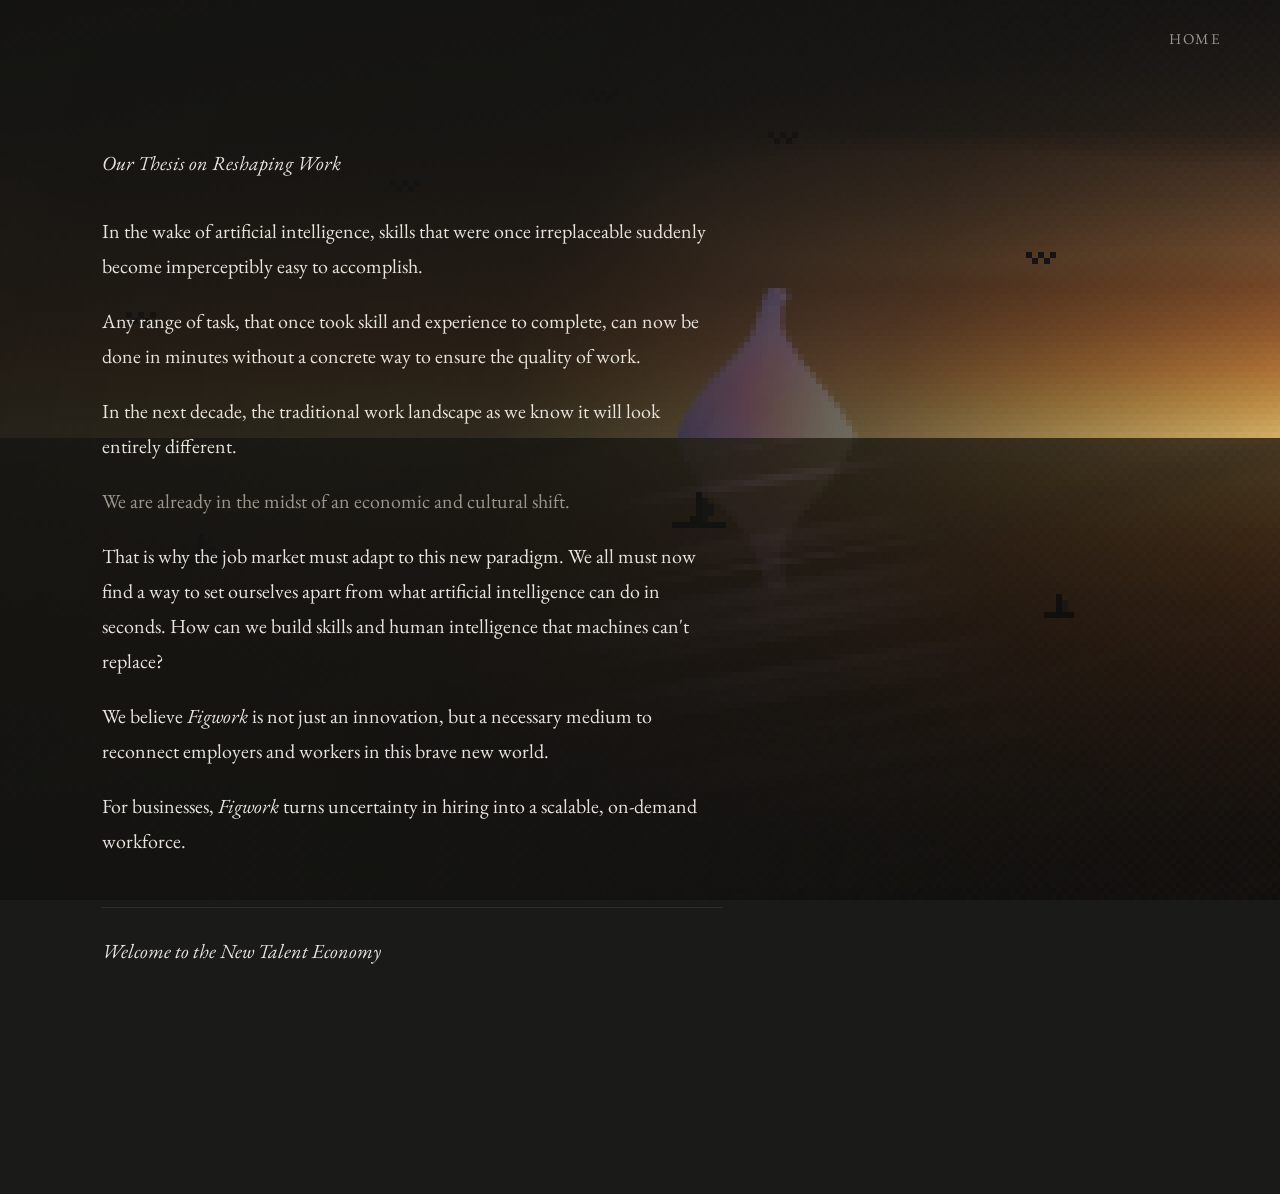
==== thesis.html @ 1a7932c8 "Figwork.info — landing page with pixel sunset, text decode animation, thesis page, Railway deploy" ====
<!DOCTYPE html>
<html lang="en">
<head>
  <meta charset="UTF-8" />
  <meta name="viewport" content="width=device-width, initial-scale=1.0, maximum-scale=5" />
  <title>Our Thesis — Figwork</title>
  <meta name="description" content="Our thesis on reshaping work in the age of artificial intelligence. Welcome to the New Talent Economy." />

  <!-- Open Graph -->
  <meta property="og:title" content="Our Thesis on Reshaping Work — Figwork" />
  <meta property="og:description" content="In the wake of AI, the job market must adapt. Figwork reconnects employers and workers in a brave new world." />
  <meta property="og:type" content="website" />
  <meta property="og:url" content="https://figwork.ai/thesis" />
  <meta property="og:image" content="https://figwork.ai/og-image.png" />

  <!-- Twitter Card -->
  <meta name="twitter:card" content="summary_large_image" />
  <meta name="twitter:title" content="Our Thesis on Reshaping Work — Figwork" />
  <meta name="twitter:description" content="In the wake of AI, the job market must adapt. Welcome to the New Talent Economy." />
  <meta name="twitter:image" content="https://figwork.ai/og-image.png" />

  <!-- Favicon -->
  <link rel="icon" type="image/png" href="iconfigwork.png" />
  <link rel="apple-touch-icon" href="iconfigwork.png" />

  <!-- Theme color for mobile browsers -->
  <meta name="theme-color" content="#1a1a18" />

  <!-- Preconnect for fonts -->
  <link rel="preconnect" href="https://fonts.googleapis.com" />
  <link rel="preconnect" href="https://fonts.gstatic.com" crossorigin />
  <link href="https://fonts.googleapis.com/css2?family=EB+Garamond:ital,wght@0,400;0,500;1,400;1,500&display=swap" rel="stylesheet" />
  <link rel="stylesheet" href="style.css" />
</head>
<body class="thesis-page">

  <canvas id="sunsetCanvas" aria-hidden="true"></canvas>
  <div class="overlay" aria-hidden="true"></div>

  <!-- Top-right nav back to home -->
  <nav class="top-nav" role="navigation" aria-label="Main navigation">
    <a href="index.html" class="nav-link">Home</a>
  </nav>

  <main>
    <section class="thesis-section">
      <div class="content-card">
        <h1 class="thesis-heading">Our Thesis on Reshaping Work</h1>

        <p class="thesis-text">In the wake of artificial intelligence, skills that were once irreplaceable suddenly become imperceptibly easy to accomplish.</p>

        <p class="thesis-text">Any range of task, that once took skill and experience to complete, can now be done in minutes without a concrete way to ensure the quality of work.</p>

        <p class="thesis-text">In the next decade, the traditional work landscape as we know it will look entirely different.</p>

        <p class="thesis-text dim">We are already in the midst of an economic and cultural shift.</p>

        <p class="thesis-text">That is why the job market must adapt to this new paradigm. We all must now find a way to set ourselves apart from what artificial intelligence can do in seconds. How can we build skills and human intelligence that machines can't replace?</p>

        <p class="thesis-text">We believe <em>Figwork</em> is not just an innovation, but a necessary medium to reconnect employers and workers in this brave new world.</p>

        <p class="thesis-text">For businesses, <em>Figwork</em> turns uncertainty in hiring into a scalable, on-demand workforce.</p>

        <h2 class="thesis-heading closing">Welcome to the New Talent Economy</h2>
      </div>
    </section>
  </main>

  <footer></footer>

  <script src="script.js"></script>
</body>
</html>
---- style.css ----
*, *::before, *::after {
  margin: 0;
  padding: 0;
  box-sizing: border-box;
}

:root {
  --bg: #1a1a18;
  --text: #e8e4dc;
  --dim: #9a968c;
  --serif: 'EB Garamond', 'Georgia', serif;
}

html {
  scroll-behavior: smooth;
  -webkit-text-size-adjust: 100%;
}

body {
  font-family: var(--serif);
  background: var(--bg);
  color: var(--text);
  min-height: 100vh;
  min-height: 100dvh; /* dynamic viewport height for mobile */
  display: flex;
  flex-direction: column;
  -webkit-font-smoothing: antialiased;
  -moz-osx-font-smoothing: grayscale;
  overflow-x: hidden;
}

a { color: inherit; text-decoration: none; }
img { display: block; max-width: 100%; }

::selection {
  background: rgba(232, 228, 220, 0.2);
}

/* ---------- FULL-SCREEN SUNSET ---------- */
#sunsetCanvas {
  position: fixed;
  inset: 0;
  width: 100vw;
  height: 100vh;
  height: 100dvh;
  z-index: 0;
  pointer-events: none;
  image-rendering: pixelated;
  image-rendering: -moz-crisp-edges;
  image-rendering: -webkit-crisp-edges;
}

/* ---------- DARK OVERLAY — text readability ---------- */
.overlay {
  position: fixed;
  inset: 0;
  z-index: 1;
  pointer-events: none;
  background: linear-gradient(
    105deg,
    rgba(20, 20, 18, 0.92) 0%,
    rgba(20, 20, 18, 0.85) 35%,
    rgba(20, 20, 18, 0.5) 60%,
    rgba(20, 20, 18, 0.15) 80%,
    transparent 100%
  );
}

/* ── Thesis page: hide content until fonts load to prevent FOUT jump ── */
.thesis-page main {
  opacity: 0;
  transition: opacity 0.3s ease;
}
.thesis-page.fonts-ready main {
  opacity: 1;
}

/* ── Thesis page: stronger overlay for readability ── */
.thesis-page .overlay {
  background: linear-gradient(
    105deg,
    rgba(20, 20, 18, 0.93) 0%,
    rgba(20, 20, 18, 0.88) 40%,
    rgba(20, 20, 18, 0.6) 65%,
    rgba(20, 20, 18, 0.25) 85%,
    transparent 100%
  );
}

/* ---------- TOP NAV ---------- */
.top-nav {
  position: fixed;
  top: 0;
  right: 0;
  z-index: 10;
  padding: 28px clamp(20px, 5vw, 60px);
}

.nav-link {
  font-size: 15px;
  letter-spacing: 0.1em;
  text-transform: uppercase;
  color: var(--dim);
  border-bottom: 1px solid transparent;
  padding-bottom: 2px;
  transition: color 0.3s, border-color 0.3s;
  -webkit-tap-highlight-color: transparent;
}

.nav-link:hover,
.nav-link:active {
  color: var(--text);
  border-color: var(--text);
}

/* ---------- MAIN ---------- */
main {
  position: relative;
  z-index: 2;
  flex: 1;
  display: flex;
  align-items: center;
}

/* Content block on the left */
.content-card {
  max-width: 560px;
  width: 100%;
  margin-left: clamp(24px, 8vw, 120px);
  margin-right: 24px;
  padding: 48px 0;
}

/* ---------- THESIS PAGE LAYOUT ---------- */
.thesis-page main {
  align-items: flex-start;
}

.thesis-section {
  padding: 100px 0 120px;
  min-height: 100vh;
  min-height: 100dvh;
}

.thesis-section .content-card {
  max-width: 620px;
}

/* Unified thesis heading */
.thesis-heading {
  font-family: var(--serif);
  font-size: 20px;
  font-weight: 400;
  font-style: italic;
  line-height: 1.5;
  margin-bottom: 36px;
  color: var(--text);
}

.thesis-heading.closing {
  margin-top: 48px;
  margin-bottom: 0;
  padding-top: 28px;
  border-top: 1px solid rgba(232, 228, 220, 0.1);
}

/* All thesis body text */
.thesis-text {
  font-family: var(--serif);
  font-size: 20px;
  font-weight: 400;
  line-height: 1.75;
  margin-bottom: 20px;
  color: var(--text);
}

.thesis-text.dim {
  color: var(--dim);
}

.thesis-text em {
  font-style: italic;
}

/* ---------- TEXT (landing page) ---------- */
.text {
  font-size: 20px;
  line-height: 1.65;
  margin-bottom: 22px;
  font-weight: 400;
  letter-spacing: 0.01em;
  opacity: 0; /* starts invisible — decode animation reveals */
}

.text em {
  font-style: italic;
  font-weight: 500;
}

.text.secondary {
  color: var(--dim);
}

/* ---------- DETAILS ---------- */
.details {
  margin: 6px 0 22px;
  padding-left: 16px;
  border-left: 1px solid transparent; /* hidden until animation done */
  transition: border-color 0.5s ease;
}

.details.revealed,
.thesis-page .details {
  border-left-color: rgba(232, 228, 220, 0.12);
}

.detail {
  font-size: 20px;
  color: var(--dim);
  margin-bottom: 0;
}

/* ---------- LINK ---------- */
.link {
  display: inline-block;
  font-size: 20px;
  font-weight: 400;
  color: var(--text);
  border-bottom: 1px solid transparent; /* hidden until animation done */
  padding-bottom: 1px;
  transition: border-color 0.5s ease;
  opacity: 0;
  -webkit-tap-highlight-color: transparent;
}

.link.revealed {
  border-bottom-color: rgba(232, 228, 220, 0.3);
}

.link.revealed:hover,
.link.revealed:active {
  border-bottom-color: var(--text);
}

/* ---------- CHAR SPANS ---------- */
.ch {
  /* no display:inline-block — prevents layout differences */
}

/* ---------- WAITLIST ---------- */
.waitlist-wrap {
  margin-top: 28px;
  opacity: 0;
  transition: opacity 0.5s ease;
}

.waitlist-wrap.visible {
  opacity: 1;
}

.waitlist-form {
  display: flex;
  gap: 10px;
  max-width: 360px;
}

.waitlist-input {
  flex: 1;
  min-width: 0; /* prevent flex overflow on mobile */
  padding: 10px 14px;
  background: rgba(255, 255, 255, 0.05);
  border: 1px solid rgba(255, 255, 255, 0.1);
  border-radius: 0; /* remove iOS default rounding */
  color: var(--text);
  font-size: 16px; /* ≥16px prevents iOS auto-zoom */
  font-family: var(--serif);
  outline: none;
  transition: border-color 0.3s;
  -webkit-appearance: none;
  appearance: none;
}

.waitlist-input::placeholder {
  color: var(--dim);
}

.waitlist-input:focus {
  border-color: rgba(255, 255, 255, 0.25);
}

.waitlist-btn {
  padding: 10px 20px;
  background: transparent;
  border: 1px solid rgba(255, 255, 255, 0.1);
  border-radius: 0;
  color: var(--text);
  font-size: 16px;
  font-family: var(--serif);
  cursor: pointer;
  transition: border-color 0.3s;
  white-space: nowrap;
  -webkit-tap-highlight-color: transparent;
  -webkit-appearance: none;
  appearance: none;
}

.waitlist-btn:hover,
.waitlist-btn:active {
  border-color: rgba(255, 255, 255, 0.3);
}

.waitlist-success {
  display: none;
  font-size: 18px;
  color: var(--dim);
  font-style: italic;
}

.waitlist-success.show {
  display: block;
}

/* ---------- FOOTER ---------- */
footer {
  position: relative;
  z-index: 2;
  display: flex;
  justify-content: center;
  padding: 24px 0 36px;
}

/* ============================================
   RESPONSIVE — Tablets (≤ 900px)
   ============================================ */
@media (max-width: 900px) {
  .content-card {
    max-width: 480px;
  }
  .thesis-section .content-card {
    max-width: 520px;
  }
}

/* ============================================
   RESPONSIVE — Mobile (≤ 600px)
   ============================================ */
@media (max-width: 600px) {
  .top-nav {
    padding: 16px 20px;
  }

  .nav-link {
    font-size: 13px;
  }

  main {
    align-items: flex-start;
  }

  .content-card {
    margin-left: 20px;
    margin-right: 20px;
    padding: 80px 0 36px; /* top padding to clear fixed nav */
    max-width: 100%;
  }

  .thesis-section {
    padding: 80px 0 60px;
  }

  .thesis-section .content-card {
    max-width: 100%;
    padding-top: 0;
  }

  .text,
  .detail,
  .link,
  .thesis-text,
  .thesis-heading {
    font-size: 17px;
  }

  .thesis-heading.closing {
    margin-top: 32px;
    padding-top: 20px;
  }

  .thesis-text {
    line-height: 1.65;
    margin-bottom: 16px;
  }

  .thesis-heading {
    margin-bottom: 24px;
  }

  .text {
    line-height: 1.6;
    margin-bottom: 18px;
  }

  .details {
    margin: 4px 0 18px;
    padding-left: 12px;
  }

  .waitlist-form {
    flex-direction: column;
    max-width: 100%;
  }

  .waitlist-btn {
    padding: 12px 20px;
  }

  .waitlist-input {
    padding: 12px 14px;
  }

  /* On mobile, overlay is more uniform for readability */
  .overlay {
    background: linear-gradient(
      180deg,
      rgba(20, 20, 18, 0.92) 0%,
      rgba(20, 20, 18, 0.8) 40%,
      rgba(20, 20, 18, 0.55) 70%,
      rgba(20, 20, 18, 0.3) 100%
    );
  }

  .thesis-page .overlay {
    background: linear-gradient(
      180deg,
      rgba(20, 20, 18, 0.93) 0%,
      rgba(20, 20, 18, 0.85) 40%,
      rgba(20, 20, 18, 0.6) 70%,
      rgba(20, 20, 18, 0.35) 100%
    );
  }
}

/* ============================================
   RESPONSIVE — Small phones (≤ 380px)
   ============================================ */
@media (max-width: 380px) {
  .content-card {
    margin-left: 16px;
    margin-right: 16px;
  }

  .text,
  .detail,
  .link,
  .thesis-text,
  .thesis-heading {
    font-size: 16px;
  }
}

/* ============================================
   PREFERS REDUCED MOTION
   ============================================ */
@media (prefers-reduced-motion: reduce) {
  html { scroll-behavior: auto; }
  #sunsetCanvas { display: none; }
  .overlay {
    background: rgba(20, 20, 18, 0.95);
  }
  .text,
  .link {
    opacity: 1 !important;
  }
  .waitlist-wrap {
    opacity: 1 !important;
  }
}
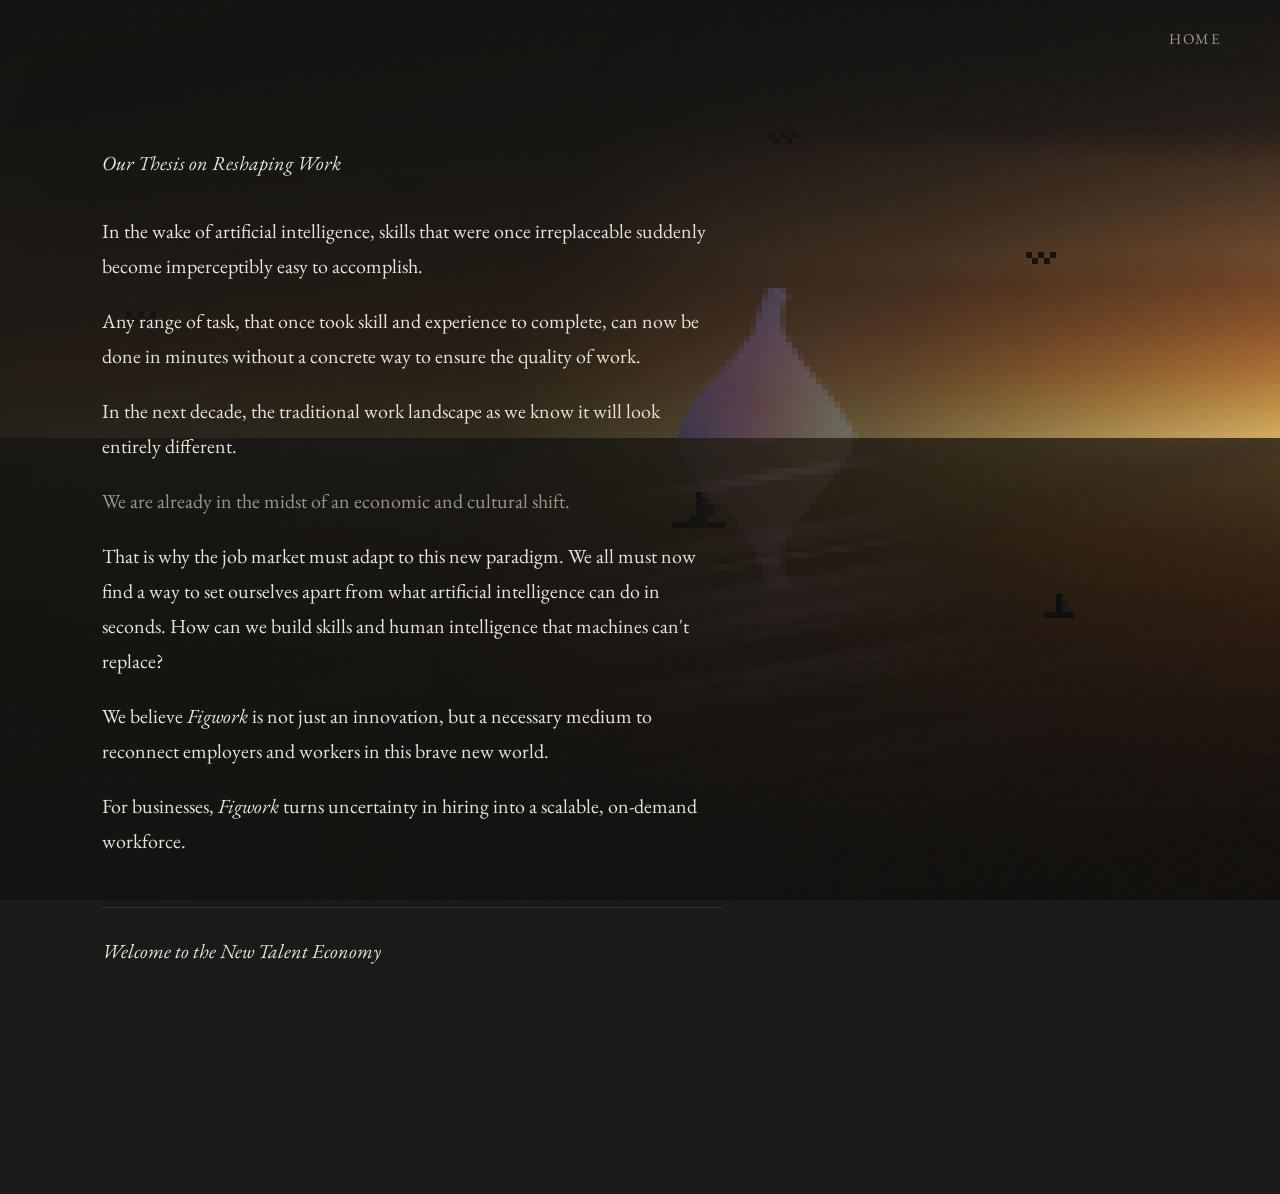
==== commit f160d81b: "Update domain to figwork.info" ====
--- a/thesis.html
+++ b/thesis.html
@@ -10,14 +10,14 @@
   <meta property="og:title" content="Our Thesis on Reshaping Work — Figwork" />
   <meta property="og:description" content="In the wake of AI, the job market must adapt. Figwork reconnects employers and workers in a brave new world." />
   <meta property="og:type" content="website" />
-  <meta property="og:url" content="https://figwork.ai/thesis" />
-  <meta property="og:image" content="https://figwork.ai/og-image.png" />
+  <meta property="og:url" content="https://figwork.info/thesis" />
+  <meta property="og:image" content="https://figwork.info/og-image.png" />
 
   <!-- Twitter Card -->
   <meta name="twitter:card" content="summary_large_image" />
   <meta name="twitter:title" content="Our Thesis on Reshaping Work — Figwork" />
   <meta name="twitter:description" content="In the wake of AI, the job market must adapt. Welcome to the New Talent Economy." />
-  <meta name="twitter:image" content="https://figwork.ai/og-image.png" />
+  <meta name="twitter:image" content="https://figwork.info/og-image.png" />
 
   <!-- Favicon -->
   <link rel="icon" type="image/png" href="iconfigwork.png" />
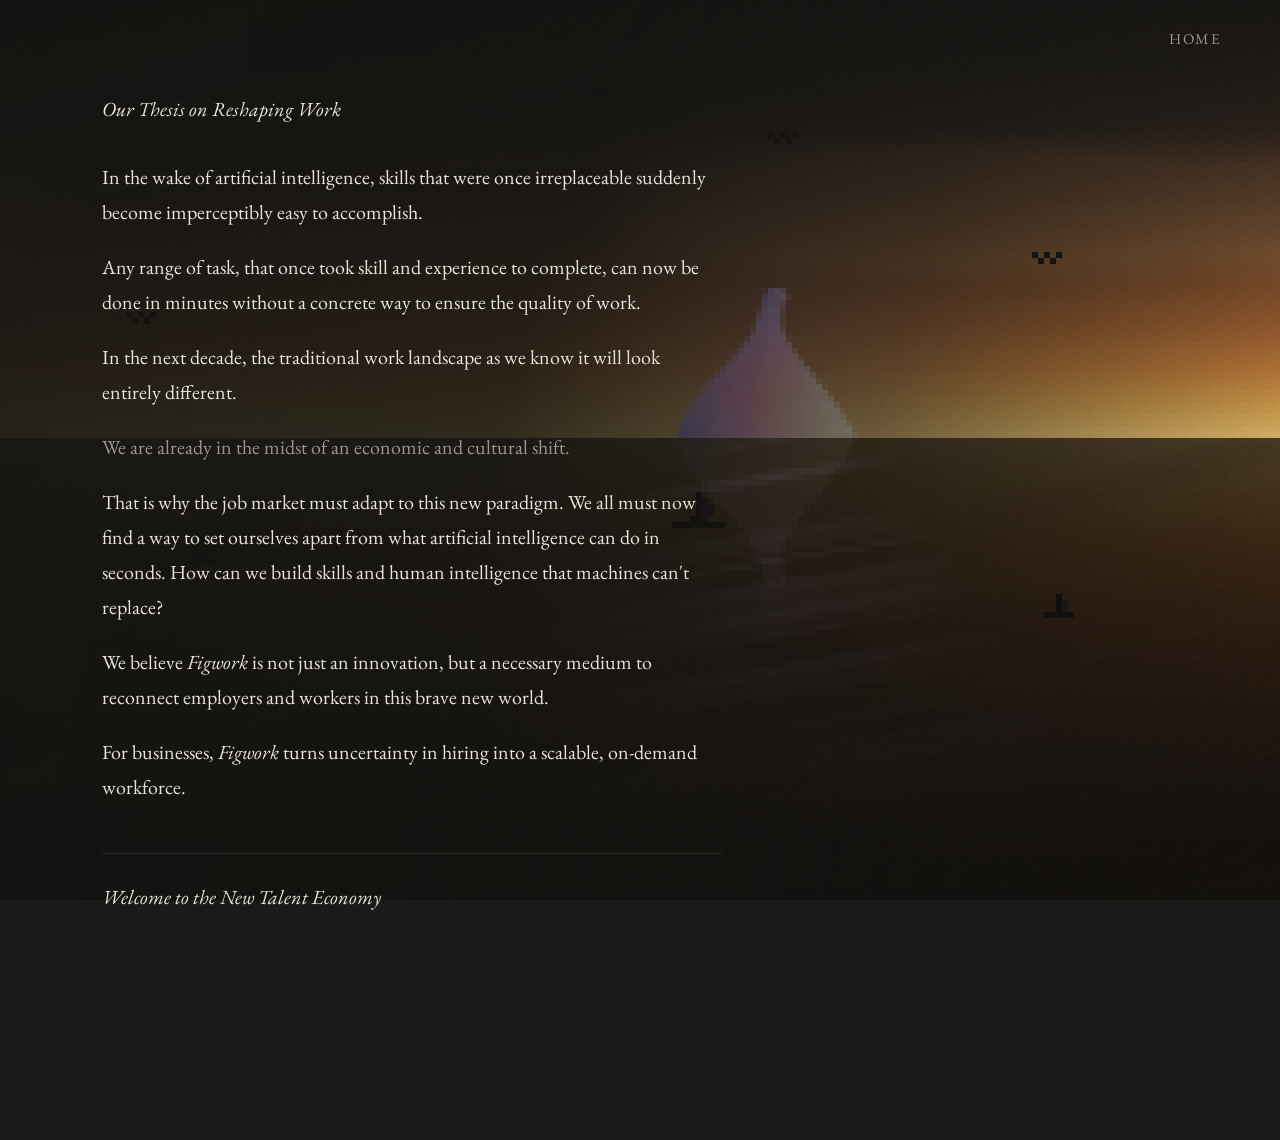
==== commit f19116b7: "Fix caching — HTML no-cache, CSS/JS 60s + version busting" ====
--- a/thesis.html
+++ b/thesis.html
@@ -30,7 +30,7 @@
   <link rel="preconnect" href="https://fonts.googleapis.com" />
   <link rel="preconnect" href="https://fonts.gstatic.com" crossorigin />
   <link href="https://fonts.googleapis.com/css2?family=EB+Garamond:ital,wght@0,400;0,500;1,400;1,500&display=swap" rel="stylesheet" />
-  <link rel="stylesheet" href="style.css" />
+  <link rel="stylesheet" href="style.css?v=2" />
 </head>
 <body class="thesis-page">
 
@@ -68,6 +68,6 @@
 
   <footer></footer>
 
-  <script src="script.js"></script>
+  <script src="script.js?v=2"></script>
 </body>
 </html>
--- a/style.css
+++ b/style.css
@@ -43,6 +43,7 @@
   width: 100vw;
   height: 100vh;
   height: 100dvh;
+  will-change: transform;  /* GPU layer — keeps scroll smooth */
   z-index: 0;
   pointer-events: none;
   image-rendering: pixelated;
@@ -120,6 +121,7 @@
   flex: 1;
   display: flex;
   align-items: center;
+  margin-top: -6vh; /* nudge content above the horizon line */
 }
 
 /* Content block on the left */
@@ -358,8 +360,8 @@
   }
 
   .content-card {
-    margin-left: 20px;
-    margin-right: 20px;
+    margin-left: 28px;
+    margin-right: 28px;
     padding: 80px 0 36px; /* top padding to clear fixed nav */
     max-width: 100%;
   }
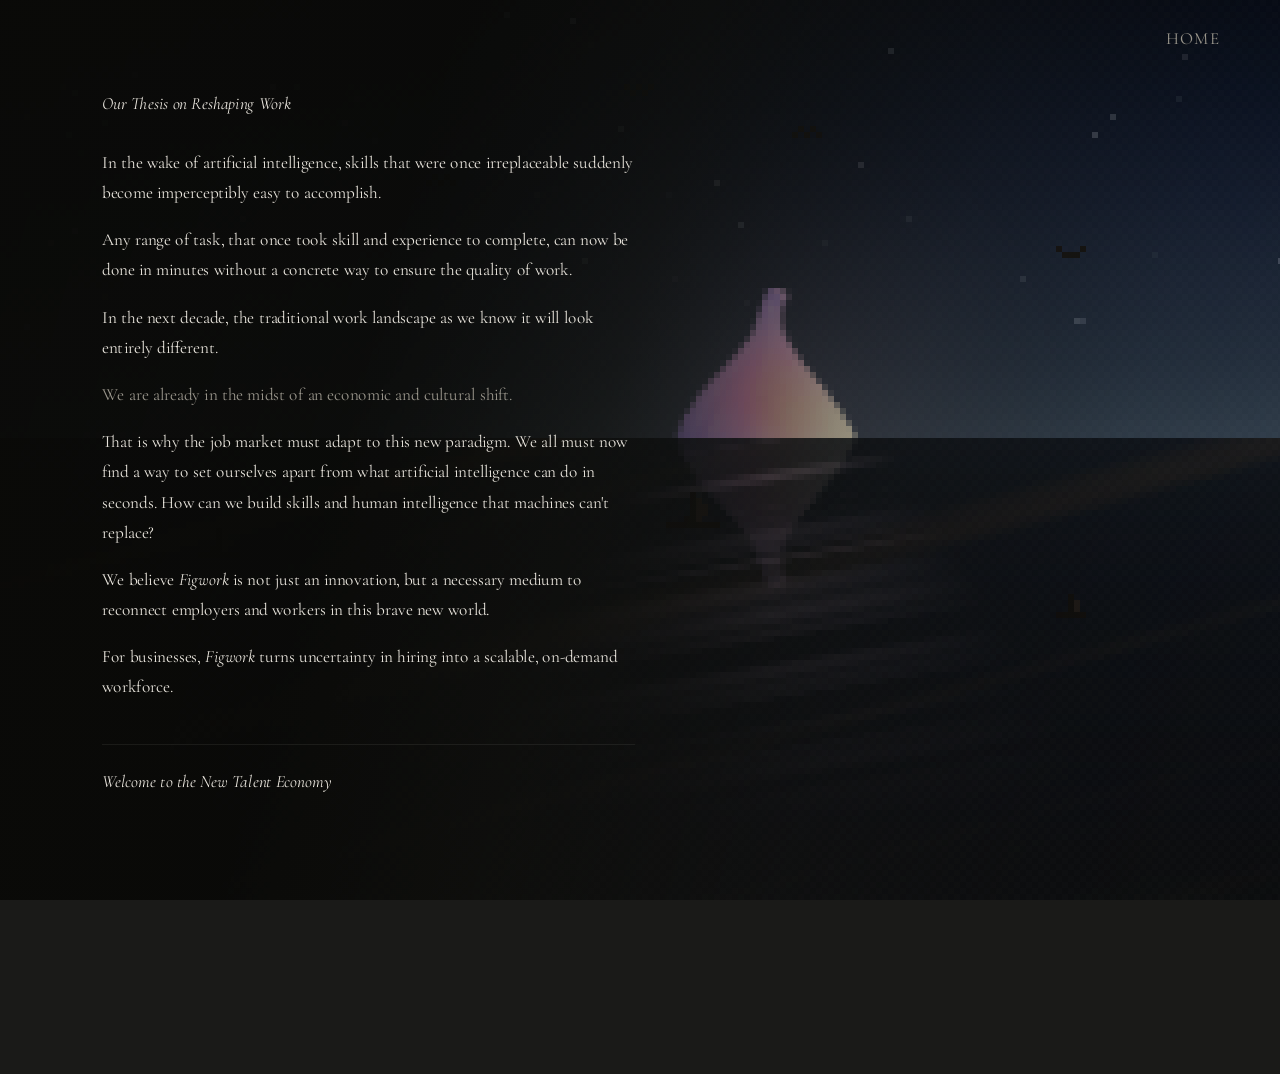
==== commit 6b5ec520: "Landing page overhaul: intro animation, dynamic lighting, mobile responsive - Add intro sequence: ca" ====
--- a/thesis.html
+++ b/thesis.html
@@ -29,8 +29,8 @@
   <!-- Preconnect for fonts -->
   <link rel="preconnect" href="https://fonts.googleapis.com" />
   <link rel="preconnect" href="https://fonts.gstatic.com" crossorigin />
-  <link href="https://fonts.googleapis.com/css2?family=EB+Garamond:ital,wght@0,400;0,500;1,400;1,500&display=swap" rel="stylesheet" />
-  <link rel="stylesheet" href="style.css?v=2" />
+  <link href="https://fonts.googleapis.com/css2?family=Cormorant+Garamond:ital,wght@0,500;0,600;1,500;1,600&display=swap" rel="stylesheet" />
+  <link rel="stylesheet" href="style.css?v=28" />
 </head>
 <body class="thesis-page">
 
@@ -68,6 +68,6 @@
 
   <footer></footer>
 
-  <script src="script.js?v=2"></script>
+  <script src="script.js?v=28"></script>
 </body>
 </html>
--- a/style.css
+++ b/style.css
@@ -8,7 +8,10 @@
   --bg: #1a1a18;
   --text: #e8e4dc;
   --dim: #9a968c;
-  --serif: 'EB Garamond', 'Georgia', serif;
+  --serif: 'Cormorant Garamond', 'Georgia', serif;
+  --overlay-left: rgba(9, 10, 12, 0.9);
+  --overlay-mid: rgba(9, 10, 12, 0.6);
+  --overlay-right: rgba(9, 10, 12, 0.18);
 }
 
 html {
@@ -34,6 +37,120 @@
 
 ::selection {
   background: rgba(232, 228, 220, 0.2);
+}
+
+/* ---------- INTRO TRANSITION ---------- */
+body.intro-active {
+  overflow: hidden;
+}
+
+.intro-screen {
+  position: fixed;
+  inset: 0;
+  z-index: 120;
+  display: grid;
+  place-items: center;
+  background: #040406;
+  overflow: hidden;
+  transform: translateY(0);
+  transition: transform 850ms cubic-bezier(0.25, 0.92, 0.35, 1), opacity 600ms ease;
+}
+
+.intro-screen.is-exit {
+  transform: translateY(-102%);
+  opacity: 0.35;
+}
+
+.intro-swirl {
+  position: absolute;
+  inset: -14%;
+  opacity: 0.55;
+  filter: blur(18px) saturate(0.85);
+  background:
+    radial-gradient(42% 32% at 24% 58%, rgba(238, 133, 201, 0.18), rgba(238, 133, 201, 0) 65%),
+    radial-gradient(36% 28% at 72% 38%, rgba(180, 96, 174, 0.15), rgba(180, 96, 174, 0) 68%),
+    conic-gradient(from 210deg at 52% 50%, rgba(255, 140, 204, 0.1), rgba(62, 26, 74, 0), rgba(255, 140, 204, 0.08), rgba(62, 26, 74, 0));
+  animation: intro-swerve 6s ease-in-out infinite alternate;
+  will-change: transform, opacity;
+}
+
+.intro-caption {
+  position: relative;
+  z-index: 2;
+  padding: 0 16px;
+  text-align: center;
+  font-size: clamp(16px, 3vw, 48px);
+  line-height: 1.15;
+  letter-spacing: 0.01em;
+  color: rgba(239, 232, 239, 0.92);
+  white-space: nowrap;
+  transition: opacity 360ms ease, filter 360ms ease, transform 300ms ease;
+}
+
+.intro-caption.is-fading {
+  opacity: 0;
+  filter: blur(6px);
+}
+
+.intro-hl {
+  color: rgba(255, 190, 226, 0.95);
+  text-shadow: 0 0 18px rgba(255, 140, 204, 0.18);
+  display: inline-block;
+  text-align: center;
+  transition: opacity 240ms ease, width 340ms ease;
+  overflow: hidden;
+  vertical-align: bottom;
+  line-height: inherit;
+}
+
+.intro-hl.is-swap {
+  opacity: 0;
+}
+
+.intro-ghost {
+  position: absolute;
+  z-index: 4;
+  font-family: var(--serif);
+  font-size: clamp(16px, 3vw, 48px);
+  line-height: 1.15;
+  letter-spacing: 0.01em;
+  color: rgba(239, 232, 239, 0.96);
+  white-space: nowrap;
+  pointer-events: none;
+  opacity: 0;
+  transition: left 700ms cubic-bezier(0.25, 0.9, 0.36, 1),
+              top  700ms cubic-bezier(0.25, 0.9, 0.36, 1),
+              opacity 350ms ease;
+}
+
+.intro-ghost.is-placed {
+  opacity: 1;
+}
+
+.intro-ghost.is-hidden {
+  opacity: 0;
+}
+
+.intro-icon {
+  position: absolute;
+  z-index: 5;
+  pointer-events: none;
+  image-rendering: auto;
+  opacity: 0;
+  transform: scale(0.6) rotate(-12deg);
+  filter: blur(3px);
+  animation: intro-icon-in 520ms cubic-bezier(0.22, 0.9, 0.36, 1) forwards;
+}
+
+@keyframes intro-icon-in {
+  0% { opacity: 0; transform: scale(0.6) rotate(-12deg); filter: blur(3px); }
+  60% { opacity: 1; transform: scale(1.06) rotate(2deg); filter: blur(0); }
+  100% { opacity: 1; transform: scale(1) rotate(0deg); filter: blur(0); }
+}
+
+@keyframes intro-swerve {
+  0% { transform: translate3d(-2%, 1%, 0) rotate(-4deg) scale(1.02); }
+  100% { transform: translate3d(2%, -1%, 0) rotate(4deg) scale(1.06); }
 }
 
 /* ---------- FULL-SCREEN SUNSET ---------- */
@@ -51,19 +168,21 @@
   image-rendering: -webkit-crisp-edges;
 }
 
-/* ---------- DARK OVERLAY — text readability ---------- */
+/* ---------- DARK OVERLAY — same behavior as thesis page ---------- */
 .overlay {
   position: fixed;
   inset: 0;
   z-index: 1;
   pointer-events: none;
+  transition: background 1.4s ease;
   background: linear-gradient(
     105deg,
-    rgba(20, 20, 18, 0.92) 0%,
-    rgba(20, 20, 18, 0.85) 35%,
-    rgba(20, 20, 18, 0.5) 60%,
-    rgba(20, 20, 18, 0.15) 80%,
-    transparent 100%
+    rgba(10, 10, 8, 0.98) 0%,
+    rgba(10, 10, 8, 0.95) 30%,
+    rgba(15, 15, 12, 0.8) 47%,
+    rgba(20, 20, 18, 0.38) 67%,
+    rgba(20, 20, 18, 0.12) 82%,
+      transparent 100%
   );
 }
 
@@ -76,14 +195,15 @@
   opacity: 1;
 }
 
-/* ── Thesis page: stronger overlay for readability ── */
+/* ── Thesis page: pitch black left, visible sunset right ── */
 .thesis-page .overlay {
   background: linear-gradient(
     105deg,
-    rgba(20, 20, 18, 0.93) 0%,
-    rgba(20, 20, 18, 0.88) 40%,
-    rgba(20, 20, 18, 0.6) 65%,
-    rgba(20, 20, 18, 0.25) 85%,
+    rgba(10, 10, 8, 0.98) 0%,
+    rgba(10, 10, 8, 0.95) 30%,
+    rgba(15, 15, 12, 0.8) 47%,
+    rgba(20, 20, 18, 0.38) 67%,
+    rgba(20, 20, 18, 0.12) 82%,
     transparent 100%
   );
 }
@@ -98,8 +218,8 @@
 }
 
 .nav-link {
-  font-size: 15px;
-  letter-spacing: 0.1em;
+  font-size: 17px;
+  letter-spacing: 0.08em;
   text-transform: uppercase;
   color: var(--dim);
   border-bottom: 1px solid transparent;
@@ -121,16 +241,18 @@
   flex: 1;
   display: flex;
   align-items: center;
-  margin-top: -6vh; /* nudge content above the horizon line */
+  margin-top: -12vh; /* nudge content above the horizon line */
 }
 
 /* Content block on the left */
 .content-card {
-  max-width: 560px;
+  max-width: 620px;
   width: 100%;
   margin-left: clamp(24px, 8vw, 120px);
   margin-right: 24px;
-  padding: 48px 0;
+  padding: 42px 0;
+  transform: scale(0.86);
+  transform-origin: left center;
 }
 
 /* ---------- THESIS PAGE LAYOUT ---------- */
@@ -186,12 +308,15 @@
 
 /* ---------- TEXT (landing page) ---------- */
 .text {
-  font-size: 20px;
-  line-height: 1.65;
-  margin-bottom: 22px;
-  font-weight: 400;
-  letter-spacing: 0.01em;
-  opacity: 0; /* starts invisible — decode animation reveals */
+  font-size: clamp(22px, 2.15vw, 34px);
+  line-height: 1.2;
+  margin-bottom: 18px;
+  font-weight: 500;
+  letter-spacing: 0.004em;
+  opacity: 0;
+  transform: translateY(8px);
+  transition: opacity 0.85s ease, transform 0.85s ease, filter 0.85s ease;
+  filter: blur(2px);
 }
 
 .text em {
@@ -222,16 +347,49 @@
   margin-bottom: 0;
 }
 
+/* ---------- WORK IN PROGRESS ---------- */
+.wip-section {
+  margin: 28px 0 32px;
+}
+
+.wip-items {
+  display: flex;
+  flex-direction: column;
+  gap: 10px;
+}
+
+.wip-item {
+  display: flex;
+  align-items: center;
+  gap: 10px;
+  font-size: clamp(17px, 1.35vw, 24px);
+  color: var(--dim);
+  opacity: 0;
+  transform: translateY(8px);
+  transition: opacity 0.75s ease, transform 0.75s ease, filter 0.75s ease;
+  filter: blur(2px);
+}
+
+.wip-dot {
+  width: 6px;
+  height: 6px;
+  border-radius: 50%;
+  background: rgba(232, 228, 220, 0.25);
+  flex-shrink: 0;
+}
+
 /* ---------- LINK ---------- */
 .link {
   display: inline-block;
-  font-size: 20px;
-  font-weight: 400;
+  font-size: clamp(28px, 2.1vw, 36px);
+  font-weight: 500;
   color: var(--text);
   border-bottom: 1px solid transparent; /* hidden until animation done */
   padding-bottom: 1px;
-  transition: border-color 0.5s ease;
-  opacity: 0;
+  transition: border-color 0.5s ease, opacity 0.75s ease, transform 0.75s ease, filter 0.75s ease;
+  opacity: 0;
+  transform: translateY(8px);
+  filter: blur(2px);
   -webkit-tap-highlight-color: transparent;
 }
 
@@ -244,11 +402,6 @@
   border-bottom-color: var(--text);
 }
 
-/* ---------- CHAR SPANS ---------- */
-.ch {
-  /* no display:inline-block — prevents layout differences */
-}
-
 /* ---------- WAITLIST ---------- */
 .waitlist-wrap {
   margin-top: 28px;
@@ -258,6 +411,12 @@
 
 .waitlist-wrap.visible {
   opacity: 1;
+}
+
+.decode.visible {
+  opacity: 1 !important;
+  transform: translateY(0) !important;
+  filter: blur(0) !important;
 }
 
 .waitlist-form {
@@ -315,7 +474,51 @@
   display: none;
   font-size: 18px;
   color: var(--dim);
+  font-family: var(--serif);
   font-style: italic;
+}
+
+.time-picker {
+  position: fixed;
+  right: 18px;
+  bottom: 18px;
+  z-index: 12;
+  display: flex;
+  gap: 6px;
+  padding: 5px 6px;
+  border: 1px solid rgba(232, 228, 220, 0.08);
+  background: rgba(10, 10, 10, 0.18);
+  backdrop-filter: blur(6px);
+  opacity: 0.48;
+  transition: opacity 0.25s ease, border-color 0.25s ease, background 0.25s ease;
+}
+
+.time-picker:hover {
+  opacity: 0.72;
+  border-color: rgba(232, 228, 220, 0.14);
+  background: rgba(10, 10, 10, 0.24);
+}
+
+.time-square {
+  width: 10px;
+  height: 10px;
+  border: 1px solid rgba(232, 228, 220, 0.14);
+  background: transparent;
+  cursor: pointer;
+  transition: transform 0.2s ease, border-color 0.2s ease, background-color 0.2s ease, opacity 0.2s ease;
+  opacity: 0.45;
+}
+
+.time-square:hover {
+  transform: scale(1.06);
+  border-color: rgba(232, 228, 220, 0.28);
+  opacity: 0.65;
+}
+
+.time-square.active {
+  background: rgba(232, 228, 220, 0.22);
+  border-color: rgba(232, 228, 220, 0.42);
+  opacity: 0.82;
 }
 
 .waitlist-success.show {
@@ -336,7 +539,8 @@
    ============================================ */
 @media (max-width: 900px) {
   .content-card {
-    max-width: 480px;
+    max-width: 620px;
+    transform: scale(0.88);
   }
   .thesis-section .content-card {
     max-width: 520px;
@@ -357,6 +561,7 @@
 
   main {
     align-items: flex-start;
+    margin-top: 0; /* keep mobile layout untouched */
   }
 
   .content-card {
@@ -364,42 +569,74 @@
     margin-right: 28px;
     padding: 80px 0 36px; /* top padding to clear fixed nav */
     max-width: 100%;
+    transform: none;
+  }
+
+  .thesis-page main {
+    margin-top: 0;
   }
 
   .thesis-section {
-    padding: 80px 0 60px;
+    padding: 70px 0 60px;
   }
 
   .thesis-section .content-card {
     max-width: 100%;
     padding-top: 0;
+    transform: none;
+    margin-left: 20px;
+    margin-right: 20px;
+  }
+
+  .thesis-heading {
+    font-size: 18px;
+    margin-bottom: 22px;
+  }
+
+  .thesis-heading.closing {
+    margin-top: 28px;
+    padding-top: 16px;
+  }
+
+  .thesis-text {
+    font-size: 16px;
+    line-height: 1.7;
+    margin-bottom: 16px;
   }
 
   .text,
   .detail,
-  .link,
-  .thesis-text,
-  .thesis-heading {
-    font-size: 17px;
-  }
-
-  .thesis-heading.closing {
-    margin-top: 32px;
-    padding-top: 20px;
-  }
-
-  .thesis-text {
-    line-height: 1.65;
-    margin-bottom: 16px;
-  }
-
-  .thesis-heading {
-    margin-bottom: 24px;
+  .link {
+    font-size: 19px;
   }
 
   .text {
-    line-height: 1.6;
+    line-height: 1.24;
     margin-bottom: 18px;
+  }
+
+  .wip-item {
+    font-size: 15px;
+  }
+
+  .intro-caption {
+    font-size: clamp(24px, 7.5vw, 38px);
+    padding: 0 14px;
+    white-space: normal;
+    max-width: 94vw;
+  }
+
+  .intro-ghost {
+    font-size: clamp(24px, 7.5vw, 38px);
+  }
+
+  .intro-swirl {
+    inset: -20%;
+  }
+
+  .time-picker {
+    right: 12px;
+    bottom: 12px;
   }
 
   .details {
@@ -420,13 +657,13 @@
     padding: 12px 14px;
   }
 
-  /* On mobile, overlay is more uniform for readability */
+  /* On mobile, overlay is stronger for readability */
   .overlay {
     background: linear-gradient(
       180deg,
-      rgba(20, 20, 18, 0.92) 0%,
-      rgba(20, 20, 18, 0.8) 40%,
-      rgba(20, 20, 18, 0.55) 70%,
+      rgba(10, 10, 8, 0.97) 0%,
+      rgba(10, 10, 8, 0.9) 40%,
+      rgba(15, 15, 12, 0.6) 70%,
       rgba(20, 20, 18, 0.3) 100%
     );
   }
@@ -434,9 +671,9 @@
   .thesis-page .overlay {
     background: linear-gradient(
       180deg,
-      rgba(20, 20, 18, 0.93) 0%,
-      rgba(20, 20, 18, 0.85) 40%,
-      rgba(20, 20, 18, 0.6) 70%,
+      rgba(10, 10, 8, 0.97) 0%,
+      rgba(10, 10, 8, 0.92) 40%,
+      rgba(15, 15, 12, 0.65) 70%,
       rgba(20, 20, 18, 0.35) 100%
     );
   }
@@ -458,6 +695,11 @@
   .thesis-heading {
     font-size: 16px;
   }
+
+  .intro-caption,
+  .intro-ghost {
+    font-size: clamp(20px, 6.5vw, 28px);
+  }
 }
 
 /* ============================================
@@ -465,6 +707,7 @@
    ============================================ */
 @media (prefers-reduced-motion: reduce) {
   html { scroll-behavior: auto; }
+  .intro-screen { display: none !important; }
   #sunsetCanvas { display: none; }
   .overlay {
     background: rgba(20, 20, 18, 0.95);
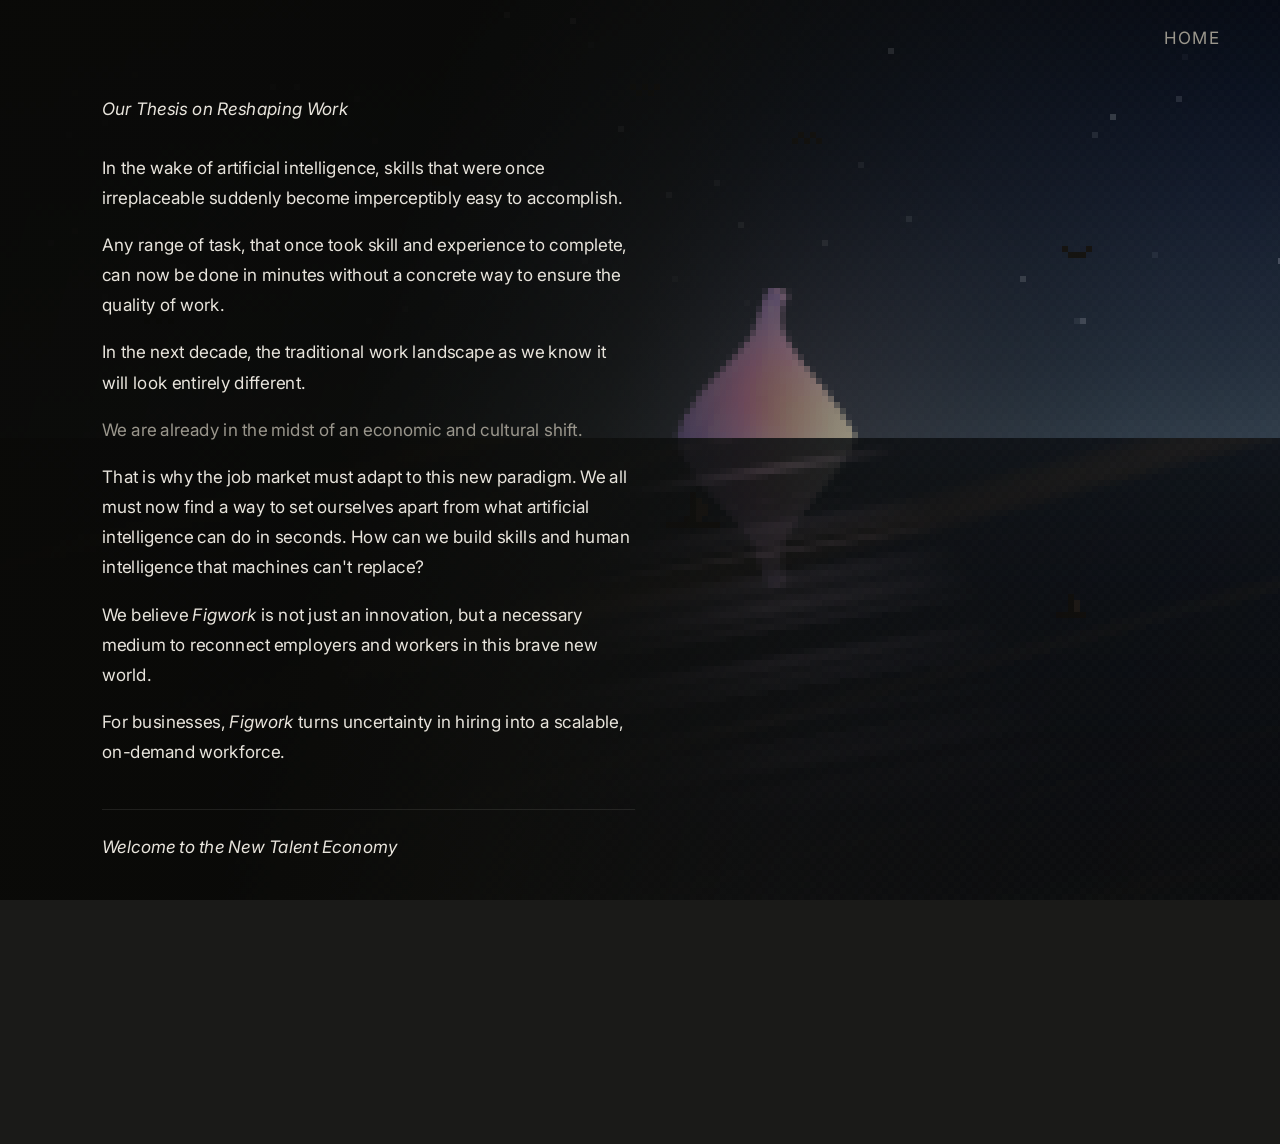
==== commit 80f47fc3: "Simplify intro, Inter font, refined typography Made-with: Cursor" ====
--- a/thesis.html
+++ b/thesis.html
@@ -29,7 +29,7 @@
   <!-- Preconnect for fonts -->
   <link rel="preconnect" href="https://fonts.googleapis.com" />
   <link rel="preconnect" href="https://fonts.gstatic.com" crossorigin />
-  <link href="https://fonts.googleapis.com/css2?family=Cormorant+Garamond:ital,wght@0,500;0,600;1,500;1,600&display=swap" rel="stylesheet" />
+  <link href="https://fonts.googleapis.com/css2?family=Inter:wght@400;500;600&display=swap" rel="stylesheet" />
   <link rel="stylesheet" href="style.css?v=28" />
 </head>
 <body class="thesis-page">
--- a/style.css
+++ b/style.css
@@ -8,7 +8,7 @@
   --bg: #1a1a18;
   --text: #e8e4dc;
   --dim: #9a968c;
-  --serif: 'Cormorant Garamond', 'Georgia', serif;
+  --serif: 'Inter', -apple-system, BlinkMacSystemFont, 'Segoe UI', sans-serif;
   --overlay-left: rgba(9, 10, 12, 0.9);
   --overlay-mid: rgba(9, 10, 12, 0.6);
   --overlay-right: rgba(9, 10, 12, 0.18);
@@ -74,77 +74,41 @@
   will-change: transform, opacity;
 }
 
-.intro-caption {
+.intro-brand {
   position: relative;
   z-index: 2;
-  padding: 0 16px;
-  text-align: center;
-  font-size: clamp(16px, 3vw, 48px);
-  line-height: 1.15;
-  letter-spacing: 0.01em;
-  color: rgba(239, 232, 239, 0.92);
-  white-space: nowrap;
-  transition: opacity 360ms ease, filter 360ms ease, transform 300ms ease;
-}
-
-.intro-caption.is-fading {
+  display: flex;
+  align-items: center;
+  gap: 14px;
   opacity: 0;
-  filter: blur(6px);
-}
-
-.intro-hl {
-  color: rgba(255, 190, 226, 0.95);
-  text-shadow: 0 0 18px rgba(255, 140, 204, 0.18);
-  display: inline-block;
-  text-align: center;
-  transition: opacity 240ms ease, width 340ms ease;
-  overflow: hidden;
-  vertical-align: bottom;
-  line-height: inherit;
-}
-
-.intro-hl.is-swap {
+  animation: intro-brand-in 800ms cubic-bezier(0.22, 0.9, 0.36, 1) 300ms forwards;
+}
+
+.intro-brand-icon {
+  width: clamp(36px, 5vw, 56px);
+  height: auto;
   opacity: 0;
-}
-
-.intro-ghost {
-  position: absolute;
-  z-index: 4;
-  font-family: var(--serif);
-  font-size: clamp(16px, 3vw, 48px);
-  line-height: 1.15;
-  letter-spacing: 0.01em;
-  color: rgba(239, 232, 239, 0.96);
-  white-space: nowrap;
-  pointer-events: none;
-  opacity: 0;
-  transition: left 700ms cubic-bezier(0.25, 0.9, 0.36, 1),
-              top  700ms cubic-bezier(0.25, 0.9, 0.36, 1),
-              opacity 350ms ease;
-}
-
-.intro-ghost.is-placed {
-  opacity: 1;
-}
-
-.intro-ghost.is-hidden {
-  opacity: 0;
-}
-
-.intro-icon {
-  position: absolute;
-  z-index: 5;
-  pointer-events: none;
-  image-rendering: auto;
-  opacity: 0;
-  transform: scale(0.6) rotate(-12deg);
-  filter: blur(3px);
-  animation: intro-icon-in 520ms cubic-bezier(0.22, 0.9, 0.36, 1) forwards;
-}
-
-@keyframes intro-icon-in {
-  0% { opacity: 0; transform: scale(0.6) rotate(-12deg); filter: blur(3px); }
-  60% { opacity: 1; transform: scale(1.06) rotate(2deg); filter: blur(0); }
+  transform: scale(0.4) rotate(-15deg);
+  filter: blur(4px);
+  animation: intro-fig-pop 600ms cubic-bezier(0.22, 0.9, 0.36, 1) 500ms forwards;
+}
+
+.intro-brand-text {
+  font-family: -apple-system, BlinkMacSystemFont, 'Segoe UI', Helvetica, Arial, sans-serif;
+  font-size: clamp(32px, 5vw, 58px);
+  font-weight: 600;
+  letter-spacing: -0.02em;
+  color: rgba(239, 232, 239, 0.95);
+}
+
+@keyframes intro-brand-in {
+  0% { opacity: 0; transform: translateY(12px); }
+  100% { opacity: 1; transform: translateY(0); }
+}
+
+@keyframes intro-fig-pop {
+  0% { opacity: 0; transform: scale(0.4) rotate(-15deg); filter: blur(4px); }
+  50% { opacity: 1; transform: scale(1.12) rotate(3deg); filter: blur(0); }
   100% { opacity: 1; transform: scale(1) rotate(0deg); filter: blur(0); }
 }
 
@@ -308,11 +272,12 @@
 
 /* ---------- TEXT (landing page) ---------- */
 .text {
-  font-size: clamp(22px, 2.15vw, 34px);
-  line-height: 1.2;
-  margin-bottom: 18px;
-  font-weight: 500;
-  letter-spacing: 0.004em;
+  font-size: clamp(14px, 1.15vw, 17px);
+  line-height: 1.7;
+  margin-bottom: 20px;
+  font-weight: 400;
+  letter-spacing: 0.01em;
+  color: rgba(232, 228, 220, 0.72);
   opacity: 0;
   transform: translateY(8px);
   transition: opacity 0.85s ease, transform 0.85s ease, filter 0.85s ease;
@@ -320,12 +285,23 @@
 }
 
 .text em {
-  font-style: italic;
-  font-weight: 500;
+  font-family: -apple-system, BlinkMacSystemFont, 'Segoe UI', Helvetica, Arial, sans-serif;
+  font-style: normal;
+  font-weight: 600;
+  font-size: clamp(24px, 2.2vw, 36px);
+  letter-spacing: -0.025em;
+  line-height: 1.2;
+  color: var(--text);
+  display: block;
+  margin-bottom: 10px;
 }
 
 .text.secondary {
   color: var(--dim);
+  font-size: clamp(12px, 1vw, 15px);
+  font-weight: 500;
+  letter-spacing: 0.06em;
+  text-transform: uppercase;
 }
 
 /* ---------- DETAILS ---------- */
@@ -355,15 +331,15 @@
 .wip-items {
   display: flex;
   flex-direction: column;
-  gap: 10px;
+  gap: 6px;
 }
 
 .wip-item {
   display: flex;
   align-items: center;
-  gap: 10px;
-  font-size: clamp(17px, 1.35vw, 24px);
-  color: var(--dim);
+  gap: 8px;
+  font-size: clamp(12px, 0.95vw, 14px);
+  color: rgba(154, 150, 140, 0.7);
   opacity: 0;
   transform: translateY(8px);
   transition: opacity 0.75s ease, transform 0.75s ease, filter 0.75s ease;
@@ -371,17 +347,17 @@
 }
 
 .wip-dot {
-  width: 6px;
-  height: 6px;
+  width: 3px;
+  height: 3px;
   border-radius: 50%;
-  background: rgba(232, 228, 220, 0.25);
+  background: rgba(232, 228, 220, 0.18);
   flex-shrink: 0;
 }
 
 /* ---------- LINK ---------- */
 .link {
   display: inline-block;
-  font-size: clamp(28px, 2.1vw, 36px);
+  font-size: clamp(14px, 1.1vw, 18px);
   font-weight: 500;
   color: var(--text);
   border-bottom: 1px solid transparent; /* hidden until animation done */
@@ -607,27 +583,33 @@
   .text,
   .detail,
   .link {
-    font-size: 19px;
+    font-size: 14px;
   }
 
   .text {
-    line-height: 1.24;
-    margin-bottom: 18px;
+    line-height: 1.65;
+    margin-bottom: 16px;
+  }
+
+  .text em {
+    font-size: 22px;
   }
 
   .wip-item {
-    font-size: 15px;
+    font-size: 12px;
   }
 
   .intro-caption {
-    font-size: clamp(24px, 7.5vw, 38px);
-    padding: 0 14px;
+    font-size: clamp(24px, 7vw, 36px);
+    padding: 0 20px;
     white-space: normal;
-    max-width: 94vw;
+    max-width: 100vw;
+    line-height: 1.3;
   }
 
   .intro-ghost {
-    font-size: clamp(24px, 7.5vw, 38px);
+    font-size: clamp(24px, 7vw, 36px);
+    line-height: 1.3;
   }
 
   .intro-swirl {
@@ -698,7 +680,7 @@
 
   .intro-caption,
   .intro-ghost {
-    font-size: clamp(20px, 6.5vw, 28px);
+    font-size: clamp(20px, 6vw, 28px);
   }
 }
 
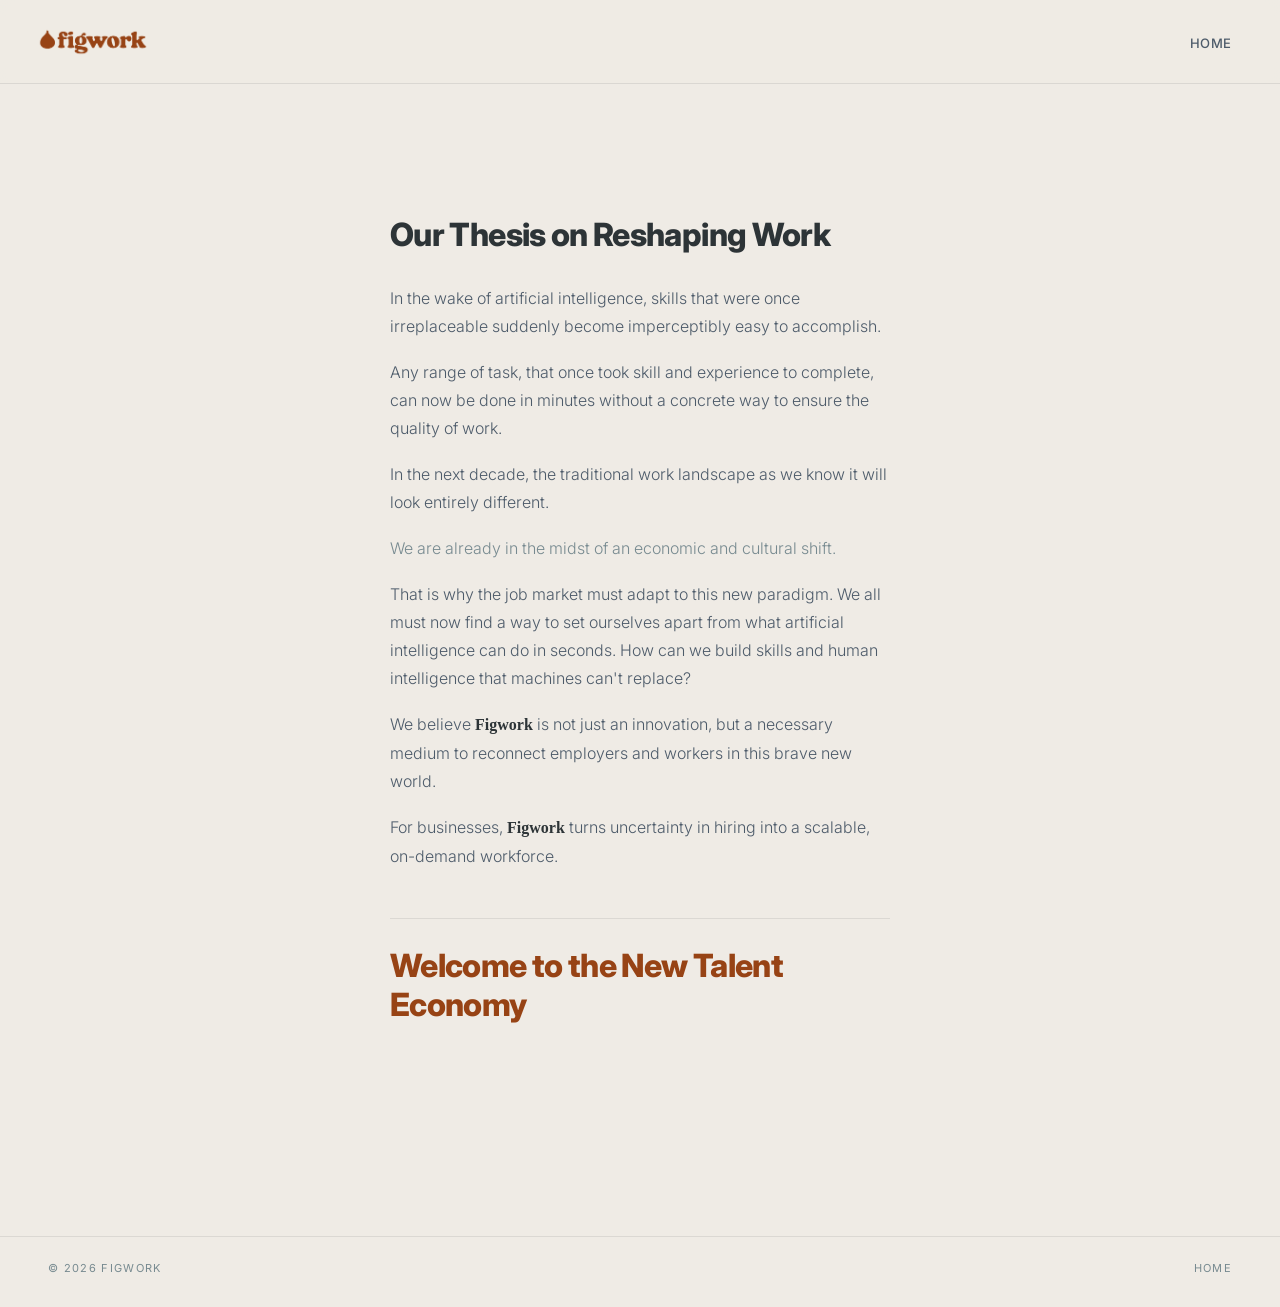
==== commit 179143f2: "Revamp landing UI and wire source-aware waitlist flow Bring the updated Figwork.info experience into" ====
--- a/thesis.html
+++ b/thesis.html
@@ -24,23 +24,29 @@
   <link rel="apple-touch-icon" href="iconfigwork.png" />
 
   <!-- Theme color for mobile browsers -->
-  <meta name="theme-color" content="#1a1a18" />
+  <meta name="theme-color" content="#FDFBF5" />
 
   <!-- Preconnect for fonts -->
   <link rel="preconnect" href="https://fonts.googleapis.com" />
   <link rel="preconnect" href="https://fonts.gstatic.com" crossorigin />
-  <link href="https://fonts.googleapis.com/css2?family=Inter:wght@400;500;600&display=swap" rel="stylesheet" />
-  <link rel="stylesheet" href="style.css?v=28" />
+  <link
+    href="https://fonts.googleapis.com/css2?family=Inter:wght@400;500;600&family=Instrument+Serif:ital@0;1&display=swap"
+    rel="stylesheet"
+  />
+  <link rel="stylesheet" href="style.css?v=215" />
 </head>
 <body class="thesis-page">
 
-  <canvas id="sunsetCanvas" aria-hidden="true"></canvas>
-  <div class="overlay" aria-hidden="true"></div>
-
-  <!-- Top-right nav back to home -->
-  <nav class="top-nav" role="navigation" aria-label="Main navigation">
-    <a href="index.html" class="nav-link">Home</a>
-  </nav>
+  <!-- Top bar: just the brand and a Home link, to stay consistent with the landing page. -->
+  <header class="top-bar" role="banner">
+    <a href="/" class="brand" aria-label="Figwork — home">
+      <img src="figwork-logo-dark.png" alt="Figwork" class="brand-logo" />
+    </a>
+    <span aria-hidden="true"></span>
+    <nav class="top-nav" aria-label="Primary">
+      <a href="index.html" class="nav-link">Home</a>
+    </nav>
+  </header>
 
   <main>
     <section class="thesis-section">
@@ -66,8 +72,15 @@
     </section>
   </main>
 
-  <footer></footer>
+  <footer class="site-footer">
+    <span>&copy; <span id="yr"></span> Figwork</span>
+    <a href="index.html" class="footer-link">Home</a>
+  </footer>
 
-  <script src="script.js?v=28"></script>
+  <script>
+    // Just the year — no other behavior on the thesis page.
+    var yr = document.getElementById('yr');
+    if (yr) yr.textContent = String(new Date().getFullYear());
+  </script>
 </body>
 </html>
--- a/style.css
+++ b/style.css
@@ -1,45 +1,97 @@
-*, *::before, *::after {
+/* ============================================================
+   figwork.info — V2 brand redesign
+
+   Built faithfully on the Figwork Branding Guidelines V2:
+     PRIMARY    burnt orange #974315 · paper #EFEBE5
+                muted teal  #778A90 · mauve #8D6571
+     SECONDARY  slate       #2D3437 · steel #4D5B6A
+                pink        #B86B84 · olive #80862B
+     TYPE       Manchego (logo) → Roboto Slab Bold
+                SF Pro Heavy/Light → system stack + Inter fallback
+
+   Single editorial page. No scroll choreography.
+   ============================================================ */
+
+*,
+*::before,
+*::after {
   margin: 0;
   padding: 0;
   box-sizing: border-box;
 }
 
 :root {
-  --bg: #1a1a18;
-  --text: #e8e4dc;
-  --dim: #9a968c;
-  --serif: 'Inter', -apple-system, BlinkMacSystemFont, 'Segoe UI', sans-serif;
-  --overlay-left: rgba(9, 10, 12, 0.9);
-  --overlay-mid: rgba(9, 10, 12, 0.6);
-  --overlay-right: rgba(9, 10, 12, 0.18);
+  /* V2 PRIMARY palette */
+  --orange: #974315;
+  --paper: #efebe5;
+  --teal: #778a90;
+  --mauve: #8d6571;
+
+  /* V2 SECONDARY palette */
+  --slate: #2d3437;
+  --steel: #4d5b6a;
+  --pink: #b86b84;
+  --olive: #80862b;
+
+  /* Surface tokens */
+  --canvas: #efebe5;
+  --canvas-elev: #f5f1ea;     /* the prompt box surface */
+  --ink: #2d3437;             /* primary text — slate, never black */
+  --ink-soft: #4d5b6a;        /* secondary text */
+  --muted: #778a90;           /* tertiary text, hairlines */
+  --hairline: rgba(45, 52, 55, 0.1);
+  --hairline-strong: rgba(45, 52, 55, 0.2);
+
+  /* Type — system SF Pro on Apple, Inter fallback elsewhere */
+  --font-display: -apple-system, BlinkMacSystemFont, 'SF Pro Display',
+    'SF Pro Text', 'Inter', system-ui, sans-serif;
+  --font-body: -apple-system, BlinkMacSystemFont, 'SF Pro Text',
+    'SF Pro Display', 'Inter', system-ui, sans-serif;
+  --font-slab: 'Fraunces', 'Manchego', Georgia, 'Times New Roman', serif;
+
+  /* Layout */
+  --bar-height: 84px;
 }
 
 html {
+  -webkit-text-size-adjust: 100%;
   scroll-behavior: smooth;
-  -webkit-text-size-adjust: 100%;
 }
 
 body {
-  font-family: var(--serif);
-  background: var(--bg);
-  color: var(--text);
-  min-height: 100vh;
-  min-height: 100dvh; /* dynamic viewport height for mobile */
-  display: flex;
-  flex-direction: column;
+  font-family: var(--font-body);
+  color: var(--ink);
+  background: var(--canvas);
   -webkit-font-smoothing: antialiased;
   -moz-osx-font-smoothing: grayscale;
+  min-height: 100vh;
+  min-height: 100dvh;
+  position: relative;
   overflow-x: hidden;
 }
 
 a { color: inherit; text-decoration: none; }
 img { display: block; max-width: 100%; }
 
-::selection {
-  background: rgba(232, 228, 220, 0.2);
-}
-
-/* ---------- INTRO TRANSITION ---------- */
+button {
+  font-family: inherit;
+  cursor: pointer;
+  background: none;
+  border: 0;
+  color: inherit;
+}
+
+::selection { background: rgba(151, 67, 21, 0.25); color: var(--ink); }
+
+/* ============================================================
+   INTRO — brand-only cover screen, pulls up to reveal hero.
+   Sequence:
+     0ms     hero begins fade-in beneath
+     150ms   logo pops in (scale + blur out)
+     250ms   "figwork" wordmark rises in
+     1500ms  intro starts pulling upward
+     2350ms  intro fully off-screen
+   ============================================================ */
 body.intro-active {
   overflow: hidden;
 }
@@ -47,658 +99,582 @@
 .intro-screen {
   position: fixed;
   inset: 0;
-  z-index: 120;
+  z-index: 200;
   display: grid;
   place-items: center;
-  background: #040406;
+  background: var(--canvas);
   overflow: hidden;
+  pointer-events: none;
   transform: translateY(0);
-  transition: transform 850ms cubic-bezier(0.25, 0.92, 0.35, 1), opacity 600ms ease;
+  /* Snappier easing — fast start with velocity, gentle settle. */
+  transition: transform 620ms cubic-bezier(0.7, 0.04, 0.32, 1);
 }
 
 .intro-screen.is-exit {
+  /* Solid pull-up — no transparency, just translate. */
   transform: translateY(-102%);
-  opacity: 0.35;
-}
-
-.intro-swirl {
+}
+
+/* Same paper grain layered onto the intro for cohesion */
+.intro-screen::before {
+  content: '';
   position: absolute;
-  inset: -14%;
-  opacity: 0.55;
-  filter: blur(18px) saturate(0.85);
-  background:
-    radial-gradient(42% 32% at 24% 58%, rgba(238, 133, 201, 0.18), rgba(238, 133, 201, 0) 65%),
-    radial-gradient(36% 28% at 72% 38%, rgba(180, 96, 174, 0.15), rgba(180, 96, 174, 0) 68%),
-    conic-gradient(from 210deg at 52% 50%, rgba(255, 140, 204, 0.1), rgba(62, 26, 74, 0), rgba(255, 140, 204, 0.08), rgba(62, 26, 74, 0));
-  animation: intro-swerve 6s ease-in-out infinite alternate;
-  will-change: transform, opacity;
-}
-
-.intro-brand {
+  inset: 0;
+  pointer-events: none;
+  opacity: 0.92;
+  mix-blend-mode: multiply;
+  background-image:
+    url("data:image/svg+xml;utf8,<svg xmlns='http://www.w3.org/2000/svg' width='320' height='320'><filter id='n'><feTurbulence type='fractalNoise' baseFrequency='1.8' numOctaves='3' stitchTiles='stitch' seed='5'/><feColorMatrix values='0 0 0 0 0.16  0 0 0 0 0.12  0 0 0 0 0.08  0 0 0 0.22 0'/></filter><rect width='320' height='320' filter='url(%23n)'/></svg>"),
+    url("data:image/svg+xml;utf8,<svg xmlns='http://www.w3.org/2000/svg' width='480' height='480'><filter id='n'><feTurbulence type='fractalNoise' baseFrequency='0.55' numOctaves='2' stitchTiles='stitch' seed='9'/><feColorMatrix values='0 0 0 0 0.12  0 0 0 0 0.08  0 0 0 0 0.04  0 0 0 0.09 0'/></filter><rect width='480' height='480' filter='url(%23n)'/></svg>");
+  background-size: 320px 320px, 480px 480px;
+}
+
+.intro-brand-logo {
   position: relative;
   z-index: 2;
+  width: clamp(260px, 36vw, 440px);
+  height: auto;
+  display: block;
+  opacity: 0;
+  transform: scale(0.94) translateY(8px);
+  filter: blur(6px);
+  animation: intro-logo-in 820ms cubic-bezier(0.22, 0.61, 0.36, 1) 220ms forwards;
+  user-select: none;
+  -webkit-user-drag: none;
+}
+
+@keyframes intro-logo-in {
+  0%   { opacity: 0; transform: scale(0.94) translateY(8px); filter: blur(6px); }
+  60%  { opacity: 1; transform: scale(1.02) translateY(0); filter: blur(0); }
+  100% { opacity: 1; transform: scale(1) translateY(0); filter: blur(0); }
+}
+
+/* ============================================================
+   AMBIENT — subtle brand-color blobs and paper grain.
+   This is the only "decoration" on the page.
+   ============================================================ */
+.ambient {
+  position: fixed;
+  inset: 0;
+  z-index: -2;
+  pointer-events: none;
+  overflow: hidden;
+}
+
+.ambient-blob {
+  position: absolute;
+  border-radius: 50%;
+  filter: blur(120px);
+}
+
+.ambient-orange {
+  width: 60vw;
+  height: 60vw;
+  top: -22vw;
+  right: -16vw;
+  background: var(--orange);
+  opacity: 0.08;
+}
+
+.ambient-mauve {
+  width: 56vw;
+  height: 56vw;
+  bottom: -22vw;
+  left: -14vw;
+  background: var(--mauve);
+  opacity: 0.1;
+}
+
+/* Paper grain — two layered SVG noises for authentic fiber depth.
+   Layer 1: fine speckles (high frequency, fractal, warm brown tint).
+   Layer 2: coarser unevenness (low frequency, slightly darker patches). */
+.grain {
+  position: fixed;
+  inset: 0;
+  z-index: -1;
+  pointer-events: none;
+  opacity: 0.92;
+  mix-blend-mode: multiply;
+  background-color: transparent;
+  background-image:
+    url("data:image/svg+xml;utf8,<svg xmlns='http://www.w3.org/2000/svg' width='320' height='320'><filter id='n'><feTurbulence type='fractalNoise' baseFrequency='1.8' numOctaves='3' stitchTiles='stitch' seed='5'/><feColorMatrix values='0 0 0 0 0.16  0 0 0 0 0.12  0 0 0 0 0.08  0 0 0 0.22 0'/></filter><rect width='320' height='320' filter='url(%23n)'/></svg>"),
+    url("data:image/svg+xml;utf8,<svg xmlns='http://www.w3.org/2000/svg' width='480' height='480'><filter id='n'><feTurbulence type='fractalNoise' baseFrequency='0.55' numOctaves='2' stitchTiles='stitch' seed='9'/><feColorMatrix values='0 0 0 0 0.12  0 0 0 0 0.08  0 0 0 0 0.04  0 0 0 0.09 0'/></filter><rect width='480' height='480' filter='url(%23n)'/></svg>");
+  background-size: 320px 320px, 480px 480px;
+  background-repeat: repeat, repeat;
+}
+
+/* ============================================================
+   TOP BAR
+   ============================================================ */
+.top-bar {
+  position: fixed;
+  top: 0;
+  left: 0;
+  right: 0;
+  z-index: 50;
+  height: var(--bar-height);
+  display: grid;
+  grid-template-columns: 1fr auto 1fr;
+  align-items: center;
+  padding: 0 clamp(20px, 4vw, 36px);
+  background: rgba(239, 235, 229, 0.78);
+  backdrop-filter: blur(14px) saturate(140%);
+  -webkit-backdrop-filter: blur(14px) saturate(140%);
+  border-bottom: 1px solid var(--hairline);
+}
+
+.brand {
+  display: inline-flex;
+  align-items: baseline;
+  gap: 10px;
+  justify-self: start;
+  -webkit-tap-highlight-color: transparent;
+}
+
+.brand-logo {
+  display: block;
+  height: 64px;
+  width: auto;
+  user-select: none;
+  -webkit-user-drag: none;
+}
+
+.top-nav { justify-self: end; }
+
+.nav-link {
+  font-family: var(--font-body);
+  font-size: 13px;
+  font-weight: 500;
+  letter-spacing: 0.04em;
+  text-transform: uppercase;
+  color: var(--ink-soft);
+  padding: 8px 12px;
+  border-radius: 6px;
+  transition: color 160ms ease, background 160ms ease;
+}
+.nav-link:hover,
+.nav-link:active {
+  color: var(--orange);
+  background: rgba(151, 67, 21, 0.06);
+}
+
+/* ============================================================
+   ROLE TOGGLE — slate indicator on muted-paper background
+   ============================================================ */
+.role-toggle {
+  position: relative;
+  justify-self: center;
+  display: inline-flex;
+  padding: 4px;
+  height: 36px;
+  border-radius: 999px;
+  background: rgba(45, 52, 55, 0.06);
+  border: 1px solid var(--hairline);
+}
+
+.role-toggle-btn {
+  position: relative;
+  z-index: 2;
+  display: inline-flex;
+  align-items: center;
+  justify-content: center;
+  height: 28px;
+  padding: 0 16px;
+  font-family: var(--font-body);
+  font-size: 12.5px;
+  font-weight: 600;
+  letter-spacing: 0.04em;
+  text-transform: uppercase;
+  color: var(--ink-soft);
+  border-radius: 999px;
+  white-space: nowrap;
+  transition: color 200ms ease;
+  -webkit-tap-highlight-color: transparent;
+}
+
+.role-toggle-btn.is-active { color: var(--paper); }
+.role-toggle-btn:hover:not(.is-active) { color: var(--ink); }
+.role-toggle-btn:focus-visible {
+  outline: 2px solid rgba(151, 67, 21, 0.5);
+  outline-offset: 1px;
+}
+
+.role-toggle-indicator {
+  position: absolute;
+  top: 4px;
+  left: 4px;
+  height: 28px;
+  border-radius: 999px;
+  background: var(--ink);
+  box-shadow:
+    0 1px 2px rgba(45, 52, 55, 0.12),
+    inset 0 1px 0 rgba(255, 255, 255, 0.06);
+  transition: transform 320ms cubic-bezier(0.22, 0.61, 0.36, 1),
+    width 320ms cubic-bezier(0.22, 0.61, 0.36, 1);
+  pointer-events: none;
+  width: 0;
+  transform: translateX(0);
+}
+
+/* ============================================================
+   HERO
+   ============================================================ */
+main {
+  position: relative;
+  z-index: 1;
+}
+
+.hero {
+  min-height: 100vh;
+  min-height: 100dvh;
+  display: flex;
+  flex-direction: column;
+  align-items: center;
+  justify-content: center;
+  padding: calc(var(--bar-height) + 56px) clamp(24px, 6vw, 56px) 96px;
+  text-align: center;
+  /* Hero rises in concert with the intro pull-up so the seam feels alive */
+  animation: hero-in 700ms cubic-bezier(0.22, 0.61, 0.36, 1) 1500ms both;
+}
+
+@keyframes hero-in {
+  from {
+    opacity: 0;
+    transform: translateY(14px);
+    filter: blur(6px);
+  }
+  to {
+    opacity: 1;
+    transform: translateY(0);
+    filter: blur(0);
+  }
+}
+
+/* Top bar mirrors the hero entrance so it appears as a single curtain rise */
+.top-bar {
+  animation: top-bar-in 600ms cubic-bezier(0.22, 0.61, 0.36, 1) 1650ms both;
+}
+
+@keyframes top-bar-in {
+  from { opacity: 0; transform: translateY(-6px); }
+  to   { opacity: 1; transform: translateY(0); }
+}
+
+.role-view[hidden] { display: none; }
+
+.hero-title {
+  font-family: var(--font-display);
+  font-weight: 800;
+  font-size: clamp(2.4rem, 5.6vw, 5rem);
+  line-height: 1.04;
+  letter-spacing: -0.03em;
+  color: var(--ink);
+  max-width: 22ch;
+  margin: 0 auto 28px;
+}
+
+.hero-title-accent {
+  font-family: var(--font-display);
+  font-weight: 800;
+  font-style: normal;
+  color: var(--orange);
+  /* Prevent word-break in the accent */
+  white-space: nowrap;
+}
+
+.hero-subtitle {
+  font-family: var(--font-body);
+  font-weight: 300;
+  font-size: clamp(15px, 1.2vw, 18px);
+  line-height: 1.6;
+  color: var(--ink-soft);
+  max-width: 56ch;
+  margin: 0 auto 40px;
+}
+
+/* ----- Launching Soon CTA — pill + waitlist email signup ----- */
+.launch-soon {
+  display: flex;
+  flex-direction: column;
+  align-items: center;
+  gap: 18px;
+  width: 100%;
+  max-width: 460px;
+  margin: 0 auto;
+}
+
+.launch-pill {
+  display: inline-flex;
+  align-items: center;
+  gap: 10px;
+  padding: 7px 14px;
+  border-radius: 999px;
+  background: rgba(151, 67, 21, 0.08);
+  border: 1px solid rgba(151, 67, 21, 0.22);
+  color: var(--orange);
+  font-family: var(--font-body);
+  font-size: 11.5px;
+  font-weight: 600;
+  letter-spacing: 0.18em;
+  text-transform: uppercase;
+  line-height: 1;
+}
+
+.launch-pill::before {
+  content: '';
+  width: 6px;
+  height: 6px;
+  border-radius: 50%;
+  background: var(--orange);
+  flex-shrink: 0;
+  animation: launch-pulse 2.4s ease-in-out infinite;
+}
+
+@keyframes launch-pulse {
+  0%, 100% { opacity: 0.55; }
+  50%      { opacity: 1; }
+}
+
+@media (prefers-reduced-motion: reduce) {
+  .launch-pill::before { animation: none; opacity: 1; }
+}
+
+.prompt-status {
+  margin-top: 16px;
+  font-size: 13px;
+  color: var(--muted);
+  min-height: 18px;
+}
+
+/* Schools row — full-bleed band beneath the hero.
+   Spans the entire viewport width; rows evenly distributed. */
+.schools-grid {
+  width: 100vw;
+  max-width: 100vw;
+  margin-top: 64px;
+  /* Break out of the parent's centered layout to span the full screen */
+  margin-left: calc(50% - 50vw);
+  margin-right: calc(50% - 50vw);
+  padding: 0 clamp(32px, 7vw, 96px);
+  display: flex;
+  flex-direction: column;
+  gap: 32px;
+}
+
+.schools-row {
+  display: flex;
+  justify-content: space-between;
+  align-items: center;
+  gap: 12px;
+}
+
+/* Pyramid: top row narrower than the bottom for a centered, pinched feel */
+.schools-row:first-child {
+  width: 72%;
+  max-width: 880px;
+  margin: 0 auto;
+}
+
+.schools-row:last-child {
+  width: 100%;
+}
+
+.schools-row span {
+  font-family: var(--font-body);
+  font-size: clamp(14px, 1.2vw, 17px);
+  font-weight: 500;
+  letter-spacing: 0.2em;
+  text-transform: uppercase;
+  color: var(--muted);
+  opacity: 0.6;
+}
+
+/* ----- Schools — quiet caps row in muted teal ----- */
+.schools {
+  margin-top: 44px;
+  font-family: var(--font-body);
+  font-size: 11px;
+  font-weight: 500;
+  letter-spacing: 0.18em;
+  color: var(--muted);
+  text-transform: uppercase;
+}
+
+/* ----- Waitlist row (used by both employer Launching Soon + talent view) ----- */
+.waitlist-row {
+  display: flex;
+  gap: 8px;
+  width: 100%;
+  max-width: 460px;
+  margin: 0 auto;
+}
+
+.waitlist-input {
+  flex: 1;
+  min-width: 0;
+  height: 50px;
+  padding: 0 16px;
+  font: inherit;
+  font-family: var(--font-body);
+  font-size: 15px;
+  color: var(--ink);
+  background: var(--canvas-elev);
+  border: 1px solid var(--hairline-strong);
+  border-radius: 12px;
+  outline: none;
+  transition: border-color 180ms ease, box-shadow 180ms ease;
+  -webkit-appearance: none;
+  appearance: none;
+}
+.waitlist-input::placeholder { color: var(--muted); }
+.waitlist-input:focus {
+  border-color: var(--orange);
+  box-shadow: 0 0 0 4px rgba(151, 67, 21, 0.12);
+}
+
+.waitlist-btn {
+  height: 50px;
+  padding: 0 22px;
+  font-family: var(--font-body);
+  font-size: 13px;
+  font-weight: 600;
+  letter-spacing: 0.06em;
+  text-transform: uppercase;
+  color: var(--paper);
+  background: var(--orange);
+  border-radius: 12px;
+  transition: background 180ms ease, transform 120ms ease;
+  white-space: nowrap;
+}
+.waitlist-btn:hover { background: #ad4d18; }
+.waitlist-btn:active { transform: scale(0.98); }
+.waitlist-btn:disabled {
+  opacity: 0.45;
+  cursor: not-allowed;
+}
+
+/* ============================================================
+   FOOTER
+   ============================================================ */
+.site-footer {
+  position: relative;
+  z-index: 1;
   display: flex;
   align-items: center;
-  gap: 14px;
-  opacity: 0;
-  animation: intro-brand-in 800ms cubic-bezier(0.22, 0.9, 0.36, 1) 300ms forwards;
-}
-
-.intro-brand-icon {
-  width: clamp(36px, 5vw, 56px);
-  height: auto;
-  opacity: 0;
-  transform: scale(0.4) rotate(-15deg);
-  filter: blur(4px);
-  animation: intro-fig-pop 600ms cubic-bezier(0.22, 0.9, 0.36, 1) 500ms forwards;
-}
-
-.intro-brand-text {
-  font-family: -apple-system, BlinkMacSystemFont, 'Segoe UI', Helvetica, Arial, sans-serif;
-  font-size: clamp(32px, 5vw, 58px);
-  font-weight: 600;
-  letter-spacing: -0.02em;
-  color: rgba(239, 232, 239, 0.95);
-}
-
-@keyframes intro-brand-in {
-  0% { opacity: 0; transform: translateY(12px); }
-  100% { opacity: 1; transform: translateY(0); }
-}
-
-@keyframes intro-fig-pop {
-  0% { opacity: 0; transform: scale(0.4) rotate(-15deg); filter: blur(4px); }
-  50% { opacity: 1; transform: scale(1.12) rotate(3deg); filter: blur(0); }
-  100% { opacity: 1; transform: scale(1) rotate(0deg); filter: blur(0); }
-}
-
-@keyframes intro-swerve {
-  0% { transform: translate3d(-2%, 1%, 0) rotate(-4deg) scale(1.02); }
-  100% { transform: translate3d(2%, -1%, 0) rotate(4deg) scale(1.06); }
-}
-
-/* ---------- FULL-SCREEN SUNSET ---------- */
-#sunsetCanvas {
-  position: fixed;
-  inset: 0;
-  width: 100vw;
-  height: 100vh;
-  height: 100dvh;
-  will-change: transform;  /* GPU layer — keeps scroll smooth */
-  z-index: 0;
-  pointer-events: none;
-  image-rendering: pixelated;
-  image-rendering: -moz-crisp-edges;
-  image-rendering: -webkit-crisp-edges;
-}
-
-/* ---------- DARK OVERLAY — same behavior as thesis page ---------- */
-.overlay {
-  position: fixed;
-  inset: 0;
+  justify-content: space-between;
+  padding: 24px clamp(20px, 6vw, 48px) 32px;
+  font-family: var(--font-body);
+  font-size: 11px;
+  letter-spacing: 0.12em;
+  text-transform: uppercase;
+  color: var(--muted);
+  border-top: 1px solid var(--hairline);
+}
+
+.footer-link { transition: color 160ms ease; }
+.footer-link:hover { color: var(--orange); }
+
+/* ============================================================
+   THESIS PAGE — preserved, restyled to brand
+   ============================================================ */
+.thesis-page {
+  background: var(--canvas);
+  color: var(--ink);
+}
+
+.thesis-page main {
+  position: relative;
   z-index: 1;
-  pointer-events: none;
-  transition: background 1.4s ease;
-  background: linear-gradient(
-    105deg,
-    rgba(10, 10, 8, 0.98) 0%,
-    rgba(10, 10, 8, 0.95) 30%,
-    rgba(15, 15, 12, 0.8) 47%,
-    rgba(20, 20, 18, 0.38) 67%,
-    rgba(20, 20, 18, 0.12) 82%,
-      transparent 100%
-  );
-}
-
-/* ── Thesis page: hide content until fonts load to prevent FOUT jump ── */
-.thesis-page main {
-  opacity: 0;
-  transition: opacity 0.3s ease;
-}
-.thesis-page.fonts-ready main {
-  opacity: 1;
-}
-
-/* ── Thesis page: pitch black left, visible sunset right ── */
-.thesis-page .overlay {
-  background: linear-gradient(
-    105deg,
-    rgba(10, 10, 8, 0.98) 0%,
-    rgba(10, 10, 8, 0.95) 30%,
-    rgba(15, 15, 12, 0.8) 47%,
-    rgba(20, 20, 18, 0.38) 67%,
-    rgba(20, 20, 18, 0.12) 82%,
-    transparent 100%
-  );
-}
-
-/* ---------- TOP NAV ---------- */
-.top-nav {
-  position: fixed;
-  top: 0;
-  right: 0;
-  z-index: 10;
-  padding: 28px clamp(20px, 5vw, 60px);
-}
-
-.nav-link {
-  font-size: 17px;
-  letter-spacing: 0.08em;
-  text-transform: uppercase;
-  color: var(--dim);
-  border-bottom: 1px solid transparent;
-  padding-bottom: 2px;
-  transition: color 0.3s, border-color 0.3s;
-  -webkit-tap-highlight-color: transparent;
-}
-
-.nav-link:hover,
-.nav-link:active {
-  color: var(--text);
-  border-color: var(--text);
-}
-
-/* ---------- MAIN ---------- */
-main {
-  position: relative;
-  z-index: 2;
-  flex: 1;
-  display: flex;
-  align-items: center;
-  margin-top: -12vh; /* nudge content above the horizon line */
-}
-
-/* Content block on the left */
-.content-card {
+  padding: calc(var(--bar-height) + 40px) 0 80px;
+}
+
+.thesis-section {
+  padding: 60px 0 100px;
+  min-height: 100vh;
+  min-height: 100dvh;
+}
+
+.thesis-section .content-card,
+.thesis-page .content-card {
   max-width: 620px;
   width: 100%;
-  margin-left: clamp(24px, 8vw, 120px);
-  margin-right: 24px;
-  padding: 42px 0;
-  transform: scale(0.86);
-  transform-origin: left center;
-}
-
-/* ---------- THESIS PAGE LAYOUT ---------- */
-.thesis-page main {
-  align-items: flex-start;
-}
-
-.thesis-section {
-  padding: 100px 0 120px;
-  min-height: 100vh;
-  min-height: 100dvh;
-}
-
-.thesis-section .content-card {
-  max-width: 620px;
-}
-
-/* Unified thesis heading */
+  margin: 0 auto;
+  padding: 32px clamp(24px, 6vw, 60px);
+}
+
 .thesis-heading {
-  font-family: var(--serif);
-  font-size: 20px;
-  font-weight: 400;
-  font-style: italic;
-  line-height: 1.5;
-  margin-bottom: 36px;
-  color: var(--text);
-}
-
+  font-family: var(--font-display);
+  font-weight: 800;
+  font-size: clamp(22px, 2.6vw, 32px);
+  line-height: 1.2;
+  letter-spacing: -0.02em;
+  margin-bottom: 30px;
+  color: var(--ink);
+}
 .thesis-heading.closing {
   margin-top: 48px;
   margin-bottom: 0;
   padding-top: 28px;
-  border-top: 1px solid rgba(232, 228, 220, 0.1);
-}
-
-/* All thesis body text */
+  border-top: 1px solid var(--hairline);
+  color: var(--orange);
+}
+
 .thesis-text {
-  font-family: var(--serif);
-  font-size: 20px;
-  font-weight: 400;
+  font-family: var(--font-body);
+  font-weight: 300;
+  font-size: clamp(16px, 1.2vw, 19px);
   line-height: 1.75;
-  margin-bottom: 20px;
-  color: var(--text);
-}
-
-.thesis-text.dim {
-  color: var(--dim);
-}
-
+  margin-bottom: 18px;
+  color: var(--ink-soft);
+}
+.thesis-text.dim { color: var(--muted); }
 .thesis-text em {
-  font-style: italic;
-}
-
-/* ---------- TEXT (landing page) ---------- */
-.text {
-  font-size: clamp(14px, 1.15vw, 17px);
-  line-height: 1.7;
-  margin-bottom: 20px;
-  font-weight: 400;
-  letter-spacing: 0.01em;
-  color: rgba(232, 228, 220, 0.72);
-  opacity: 0;
-  transform: translateY(8px);
-  transition: opacity 0.85s ease, transform 0.85s ease, filter 0.85s ease;
-  filter: blur(2px);
-}
-
-.text em {
-  font-family: -apple-system, BlinkMacSystemFont, 'Segoe UI', Helvetica, Arial, sans-serif;
+  font-family: var(--font-slab);
+  font-weight: 700;
   font-style: normal;
-  font-weight: 600;
-  font-size: clamp(24px, 2.2vw, 36px);
-  letter-spacing: -0.025em;
-  line-height: 1.2;
-  color: var(--text);
-  display: block;
-  margin-bottom: 10px;
-}
-
-.text.secondary {
-  color: var(--dim);
-  font-size: clamp(12px, 1vw, 15px);
-  font-weight: 500;
-  letter-spacing: 0.06em;
-  text-transform: uppercase;
-}
-
-/* ---------- DETAILS ---------- */
-.details {
-  margin: 6px 0 22px;
-  padding-left: 16px;
-  border-left: 1px solid transparent; /* hidden until animation done */
-  transition: border-color 0.5s ease;
-}
-
-.details.revealed,
-.thesis-page .details {
-  border-left-color: rgba(232, 228, 220, 0.12);
-}
-
-.detail {
-  font-size: 20px;
-  color: var(--dim);
-  margin-bottom: 0;
-}
-
-/* ---------- WORK IN PROGRESS ---------- */
-.wip-section {
-  margin: 28px 0 32px;
-}
-
-.wip-items {
-  display: flex;
-  flex-direction: column;
-  gap: 6px;
-}
-
-.wip-item {
-  display: flex;
-  align-items: center;
-  gap: 8px;
-  font-size: clamp(12px, 0.95vw, 14px);
-  color: rgba(154, 150, 140, 0.7);
-  opacity: 0;
-  transform: translateY(8px);
-  transition: opacity 0.75s ease, transform 0.75s ease, filter 0.75s ease;
-  filter: blur(2px);
-}
-
-.wip-dot {
-  width: 3px;
-  height: 3px;
-  border-radius: 50%;
-  background: rgba(232, 228, 220, 0.18);
-  flex-shrink: 0;
-}
-
-/* ---------- LINK ---------- */
-.link {
-  display: inline-block;
-  font-size: clamp(14px, 1.1vw, 18px);
-  font-weight: 500;
-  color: var(--text);
-  border-bottom: 1px solid transparent; /* hidden until animation done */
-  padding-bottom: 1px;
-  transition: border-color 0.5s ease, opacity 0.75s ease, transform 0.75s ease, filter 0.75s ease;
-  opacity: 0;
-  transform: translateY(8px);
-  filter: blur(2px);
-  -webkit-tap-highlight-color: transparent;
-}
-
-.link.revealed {
-  border-bottom-color: rgba(232, 228, 220, 0.3);
-}
-
-.link.revealed:hover,
-.link.revealed:active {
-  border-bottom-color: var(--text);
-}
-
-/* ---------- WAITLIST ---------- */
-.waitlist-wrap {
-  margin-top: 28px;
-  opacity: 0;
-  transition: opacity 0.5s ease;
-}
-
-.waitlist-wrap.visible {
-  opacity: 1;
-}
-
-.decode.visible {
-  opacity: 1 !important;
-  transform: translateY(0) !important;
-  filter: blur(0) !important;
-}
-
-.waitlist-form {
-  display: flex;
-  gap: 10px;
-  max-width: 360px;
-}
-
-.waitlist-input {
-  flex: 1;
-  min-width: 0; /* prevent flex overflow on mobile */
-  padding: 10px 14px;
-  background: rgba(255, 255, 255, 0.05);
-  border: 1px solid rgba(255, 255, 255, 0.1);
-  border-radius: 0; /* remove iOS default rounding */
-  color: var(--text);
-  font-size: 16px; /* ≥16px prevents iOS auto-zoom */
-  font-family: var(--serif);
-  outline: none;
-  transition: border-color 0.3s;
-  -webkit-appearance: none;
-  appearance: none;
-}
-
-.waitlist-input::placeholder {
-  color: var(--dim);
-}
-
-.waitlist-input:focus {
-  border-color: rgba(255, 255, 255, 0.25);
-}
-
-.waitlist-btn {
-  padding: 10px 20px;
-  background: transparent;
-  border: 1px solid rgba(255, 255, 255, 0.1);
-  border-radius: 0;
-  color: var(--text);
-  font-size: 16px;
-  font-family: var(--serif);
-  cursor: pointer;
-  transition: border-color 0.3s;
-  white-space: nowrap;
-  -webkit-tap-highlight-color: transparent;
-  -webkit-appearance: none;
-  appearance: none;
-}
-
-.waitlist-btn:hover,
-.waitlist-btn:active {
-  border-color: rgba(255, 255, 255, 0.3);
-}
-
-.waitlist-success {
-  display: none;
-  font-size: 18px;
-  color: var(--dim);
-  font-family: var(--serif);
-  font-style: italic;
-}
-
-.time-picker {
-  position: fixed;
-  right: 18px;
-  bottom: 18px;
-  z-index: 12;
-  display: flex;
-  gap: 6px;
-  padding: 5px 6px;
-  border: 1px solid rgba(232, 228, 220, 0.08);
-  background: rgba(10, 10, 10, 0.18);
-  backdrop-filter: blur(6px);
-  opacity: 0.48;
-  transition: opacity 0.25s ease, border-color 0.25s ease, background 0.25s ease;
-}
-
-.time-picker:hover {
-  opacity: 0.72;
-  border-color: rgba(232, 228, 220, 0.14);
-  background: rgba(10, 10, 10, 0.24);
-}
-
-.time-square {
-  width: 10px;
-  height: 10px;
-  border: 1px solid rgba(232, 228, 220, 0.14);
-  background: transparent;
-  cursor: pointer;
-  transition: transform 0.2s ease, border-color 0.2s ease, background-color 0.2s ease, opacity 0.2s ease;
-  opacity: 0.45;
-}
-
-.time-square:hover {
-  transform: scale(1.06);
-  border-color: rgba(232, 228, 220, 0.28);
-  opacity: 0.65;
-}
-
-.time-square.active {
-  background: rgba(232, 228, 220, 0.22);
-  border-color: rgba(232, 228, 220, 0.42);
-  opacity: 0.82;
-}
-
-.waitlist-success.show {
-  display: block;
-}
-
-/* ---------- FOOTER ---------- */
-footer {
-  position: relative;
-  z-index: 2;
-  display: flex;
-  justify-content: center;
-  padding: 24px 0 36px;
-}
-
-/* ============================================
-   RESPONSIVE — Tablets (≤ 900px)
-   ============================================ */
-@media (max-width: 900px) {
-  .content-card {
-    max-width: 620px;
-    transform: scale(0.88);
+  color: var(--ink);
+}
+
+/* ============================================================
+   RESPONSIVE
+   ============================================================ */
+@media (max-width: 760px) {
+  :root { --bar-height: 64px; }
+
+  .top-bar { padding: 0 16px; }
+
+  .brand-logo { height: 44px; }
+  .nav-link { padding: 6px 8px; }
+
+  .role-toggle { height: 34px; }
+  .role-toggle-btn {
+    height: 26px;
+    font-size: 11.5px;
+    padding: 0 12px;
   }
-  .thesis-section .content-card {
-    max-width: 520px;
+  .role-toggle-indicator { height: 26px; }
+
+  .hero {
+    padding: calc(var(--bar-height) + 32px) 18px 60px;
   }
-}
-
-/* ============================================
-   RESPONSIVE — Mobile (≤ 600px)
-   ============================================ */
-@media (max-width: 600px) {
-  .top-nav {
-    padding: 16px 20px;
-  }
-
-  .nav-link {
-    font-size: 13px;
-  }
-
-  main {
-    align-items: flex-start;
-    margin-top: 0; /* keep mobile layout untouched */
-  }
-
-  .content-card {
-    margin-left: 28px;
-    margin-right: 28px;
-    padding: 80px 0 36px; /* top padding to clear fixed nav */
-    max-width: 100%;
-    transform: none;
-  }
-
-  .thesis-page main {
-    margin-top: 0;
-  }
-
-  .thesis-section {
-    padding: 70px 0 60px;
-  }
-
-  .thesis-section .content-card {
-    max-width: 100%;
-    padding-top: 0;
-    transform: none;
-    margin-left: 20px;
-    margin-right: 20px;
-  }
-
-  .thesis-heading {
-    font-size: 18px;
-    margin-bottom: 22px;
-  }
-
-  .thesis-heading.closing {
-    margin-top: 28px;
-    padding-top: 16px;
-  }
-
-  .thesis-text {
-    font-size: 16px;
-    line-height: 1.7;
-    margin-bottom: 16px;
-  }
-
-  .text,
-  .detail,
-  .link {
-    font-size: 14px;
-  }
-
-  .text {
-    line-height: 1.65;
-    margin-bottom: 16px;
-  }
-
-  .text em {
-    font-size: 22px;
-  }
-
-  .wip-item {
-    font-size: 12px;
-  }
-
-  .intro-caption {
-    font-size: clamp(24px, 7vw, 36px);
-    padding: 0 20px;
-    white-space: normal;
-    max-width: 100vw;
-    line-height: 1.3;
-  }
-
-  .intro-ghost {
-    font-size: clamp(24px, 7vw, 36px);
-    line-height: 1.3;
-  }
-
-  .intro-swirl {
-    inset: -20%;
-  }
-
-  .time-picker {
-    right: 12px;
-    bottom: 12px;
-  }
-
-  .details {
-    margin: 4px 0 18px;
-    padding-left: 12px;
-  }
-
-  .waitlist-form {
-    flex-direction: column;
-    max-width: 100%;
-  }
-
-  .waitlist-btn {
-    padding: 12px 20px;
-  }
-
-  .waitlist-input {
-    padding: 12px 14px;
-  }
-
-  /* On mobile, overlay is stronger for readability */
-  .overlay {
-    background: linear-gradient(
-      180deg,
-      rgba(10, 10, 8, 0.97) 0%,
-      rgba(10, 10, 8, 0.9) 40%,
-      rgba(15, 15, 12, 0.6) 70%,
-      rgba(20, 20, 18, 0.3) 100%
-    );
-  }
-
-  .thesis-page .overlay {
-    background: linear-gradient(
-      180deg,
-      rgba(10, 10, 8, 0.97) 0%,
-      rgba(10, 10, 8, 0.92) 40%,
-      rgba(15, 15, 12, 0.65) 70%,
-      rgba(20, 20, 18, 0.35) 100%
-    );
-  }
-}
-
-/* ============================================
-   RESPONSIVE — Small phones (≤ 380px)
-   ============================================ */
-@media (max-width: 380px) {
-  .content-card {
-    margin-left: 16px;
-    margin-right: 16px;
-  }
-
-  .text,
-  .detail,
-  .link,
-  .thesis-text,
-  .thesis-heading {
-    font-size: 16px;
-  }
-
-  .intro-caption,
-  .intro-ghost {
-    font-size: clamp(20px, 6vw, 28px);
-  }
-}
-
-/* ============================================
+
+  .hero-title { font-size: clamp(2.1rem, 8.4vw, 2.9rem); line-height: 1.06; }
+  .schools { margin-top: 32px; font-size: 10px; }
+
+  .site-footer { padding: 20px 18px 24px; font-size: 10px; }
+}
+
+/* ============================================================
    PREFERS REDUCED MOTION
-   ============================================ */
+   ============================================================ */
 @media (prefers-reduced-motion: reduce) {
   html { scroll-behavior: auto; }
+  .hero,
+  .top-bar { animation: none !important; }
+  .role-toggle-indicator { transition: none !important; }
+
+  /* Skip the intro entirely for users who prefer reduced motion */
   .intro-screen { display: none !important; }
-  #sunsetCanvas { display: none; }
-  .overlay {
-    background: rgba(20, 20, 18, 0.95);
-  }
-  .text,
-  .link {
-    opacity: 1 !important;
-  }
-  .waitlist-wrap {
-    opacity: 1 !important;
-  }
-}
+  .intro-brand-logo { animation: none !important; opacity: 1 !important; transform: none !important; filter: none !important; }
+  body.intro-active { overflow: auto; }
+}
